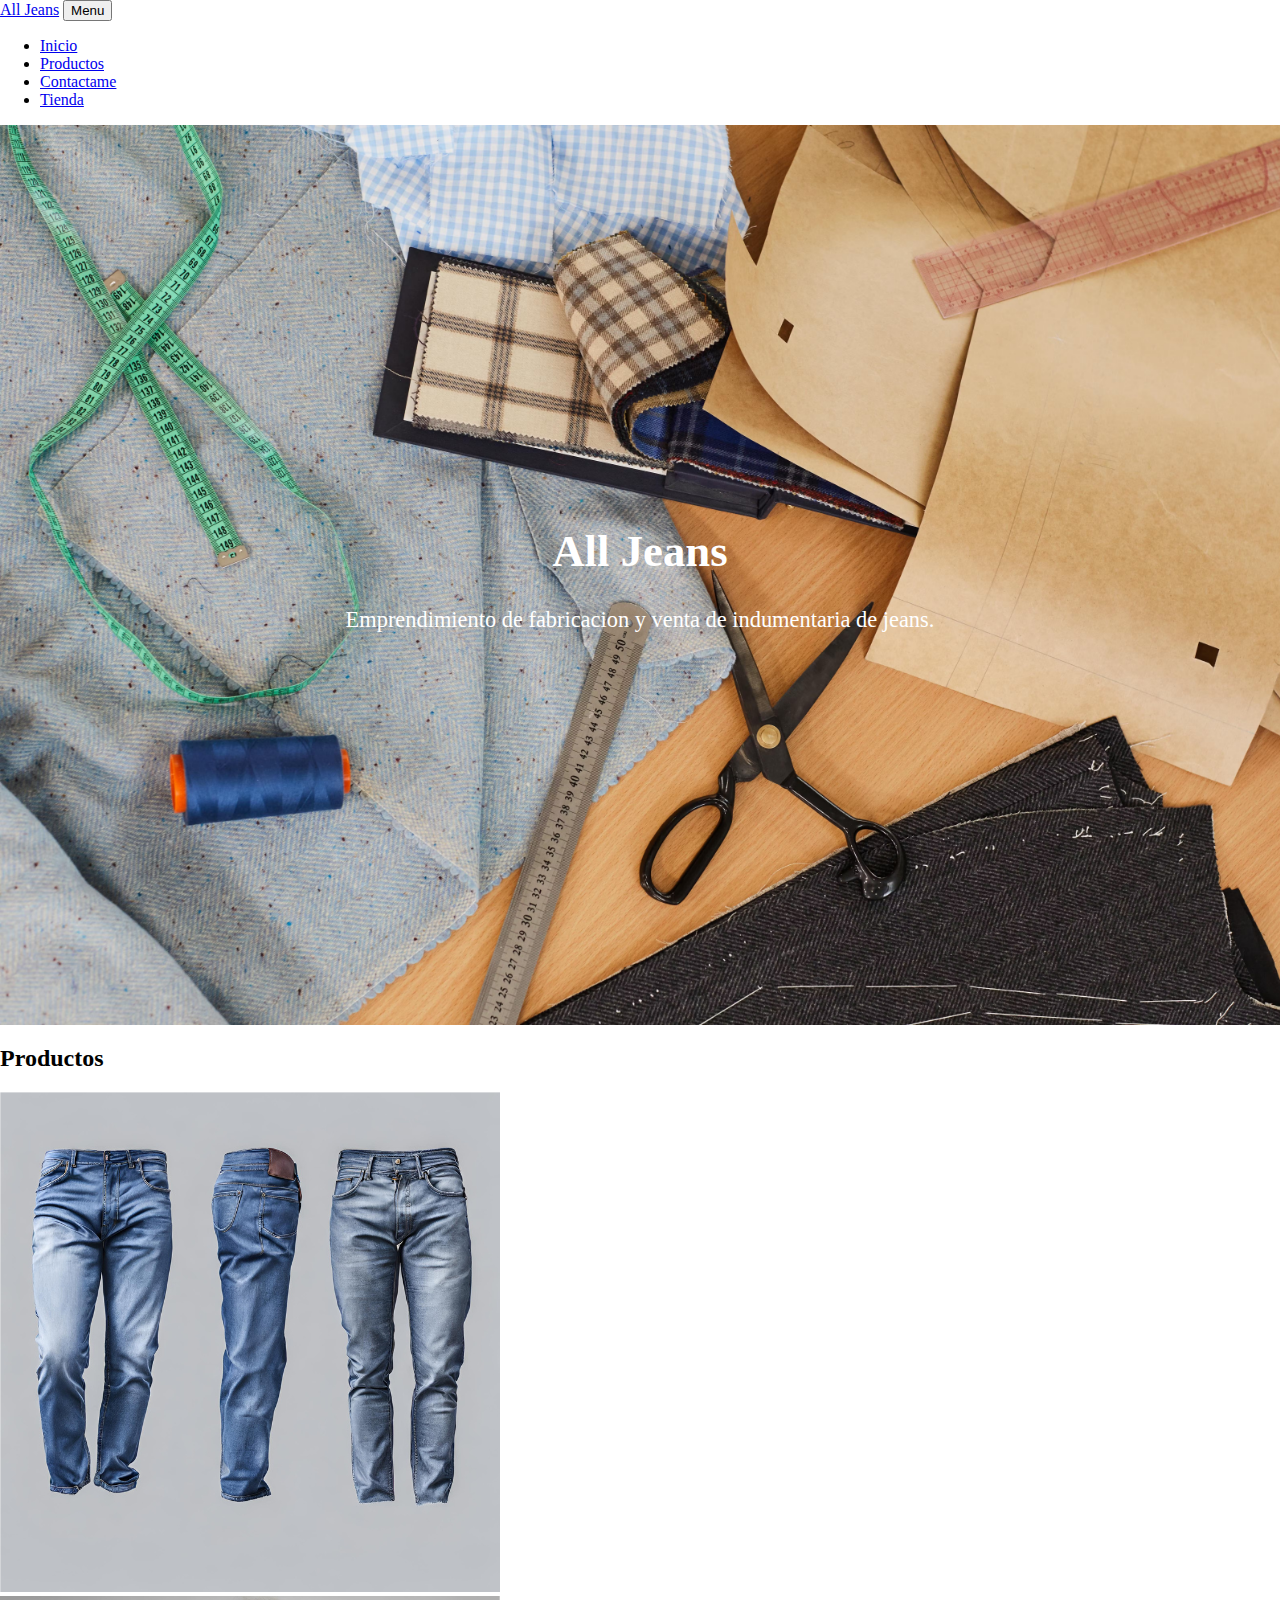
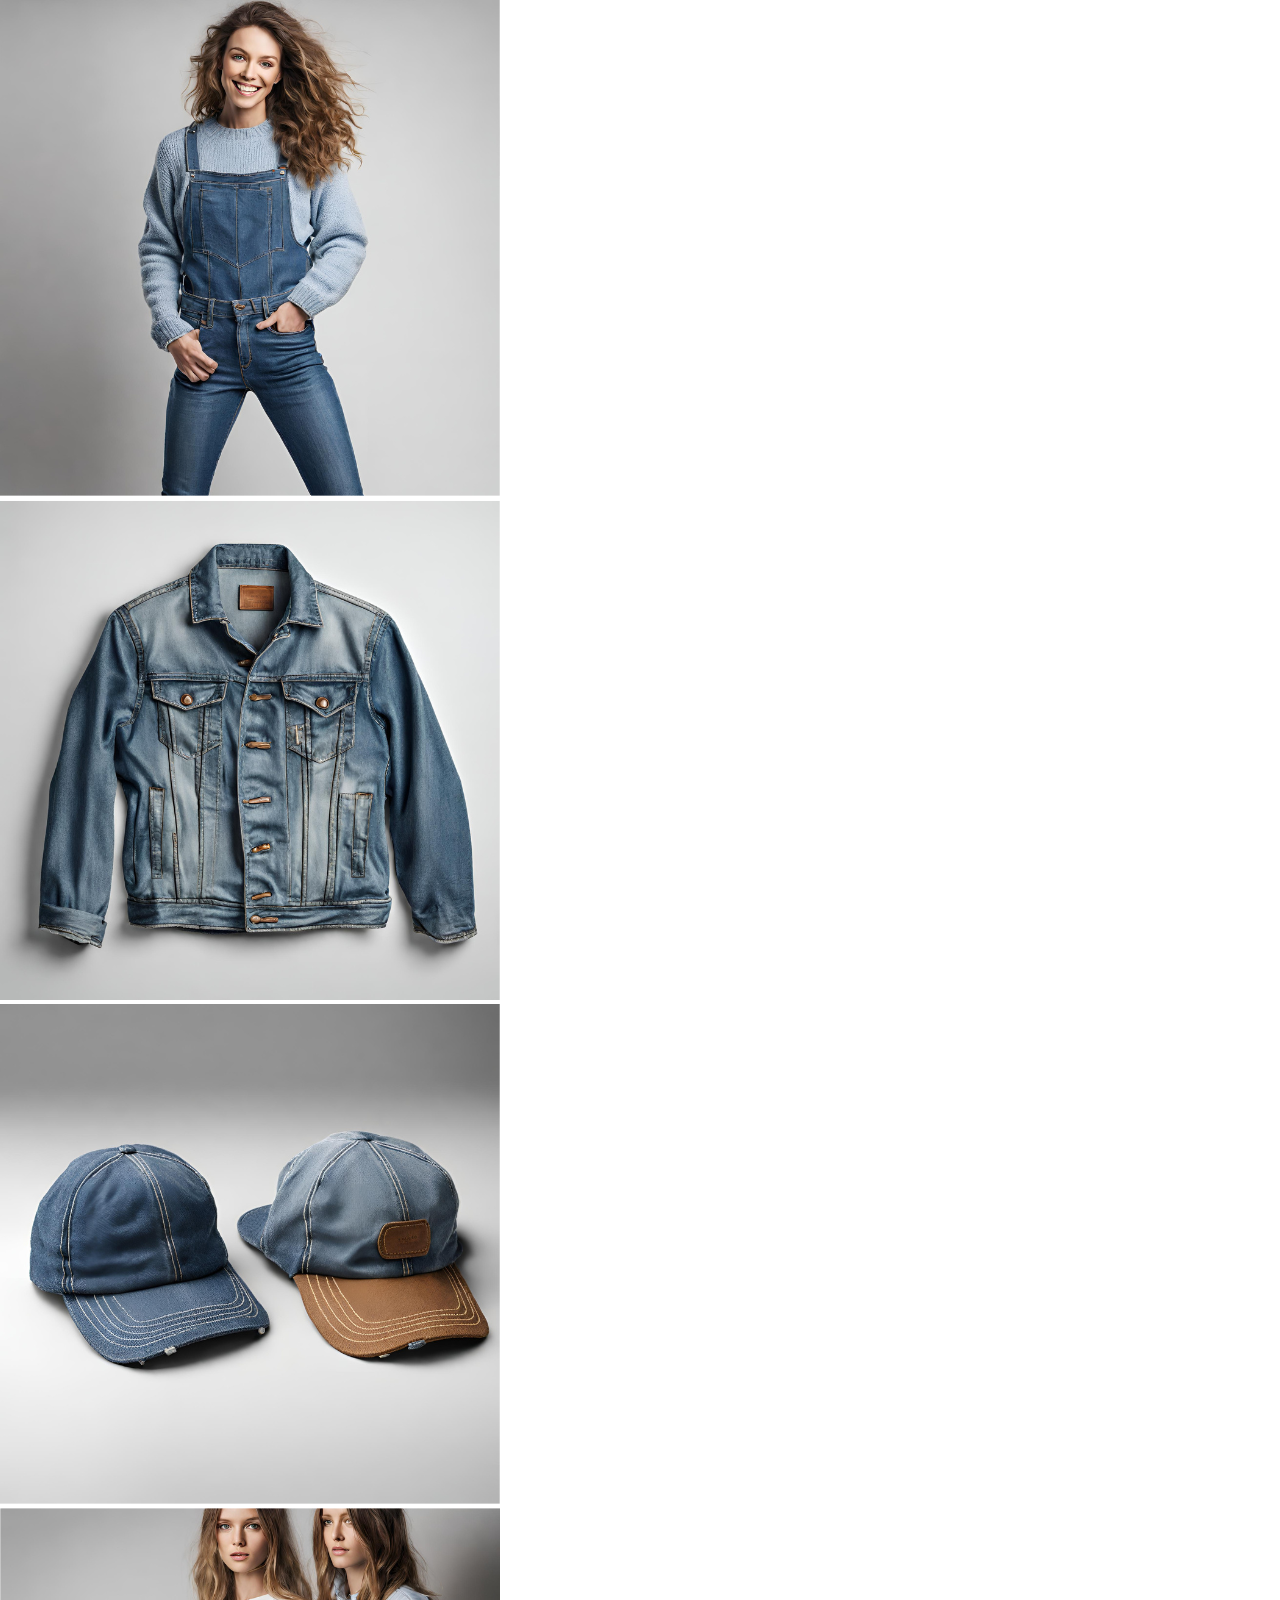
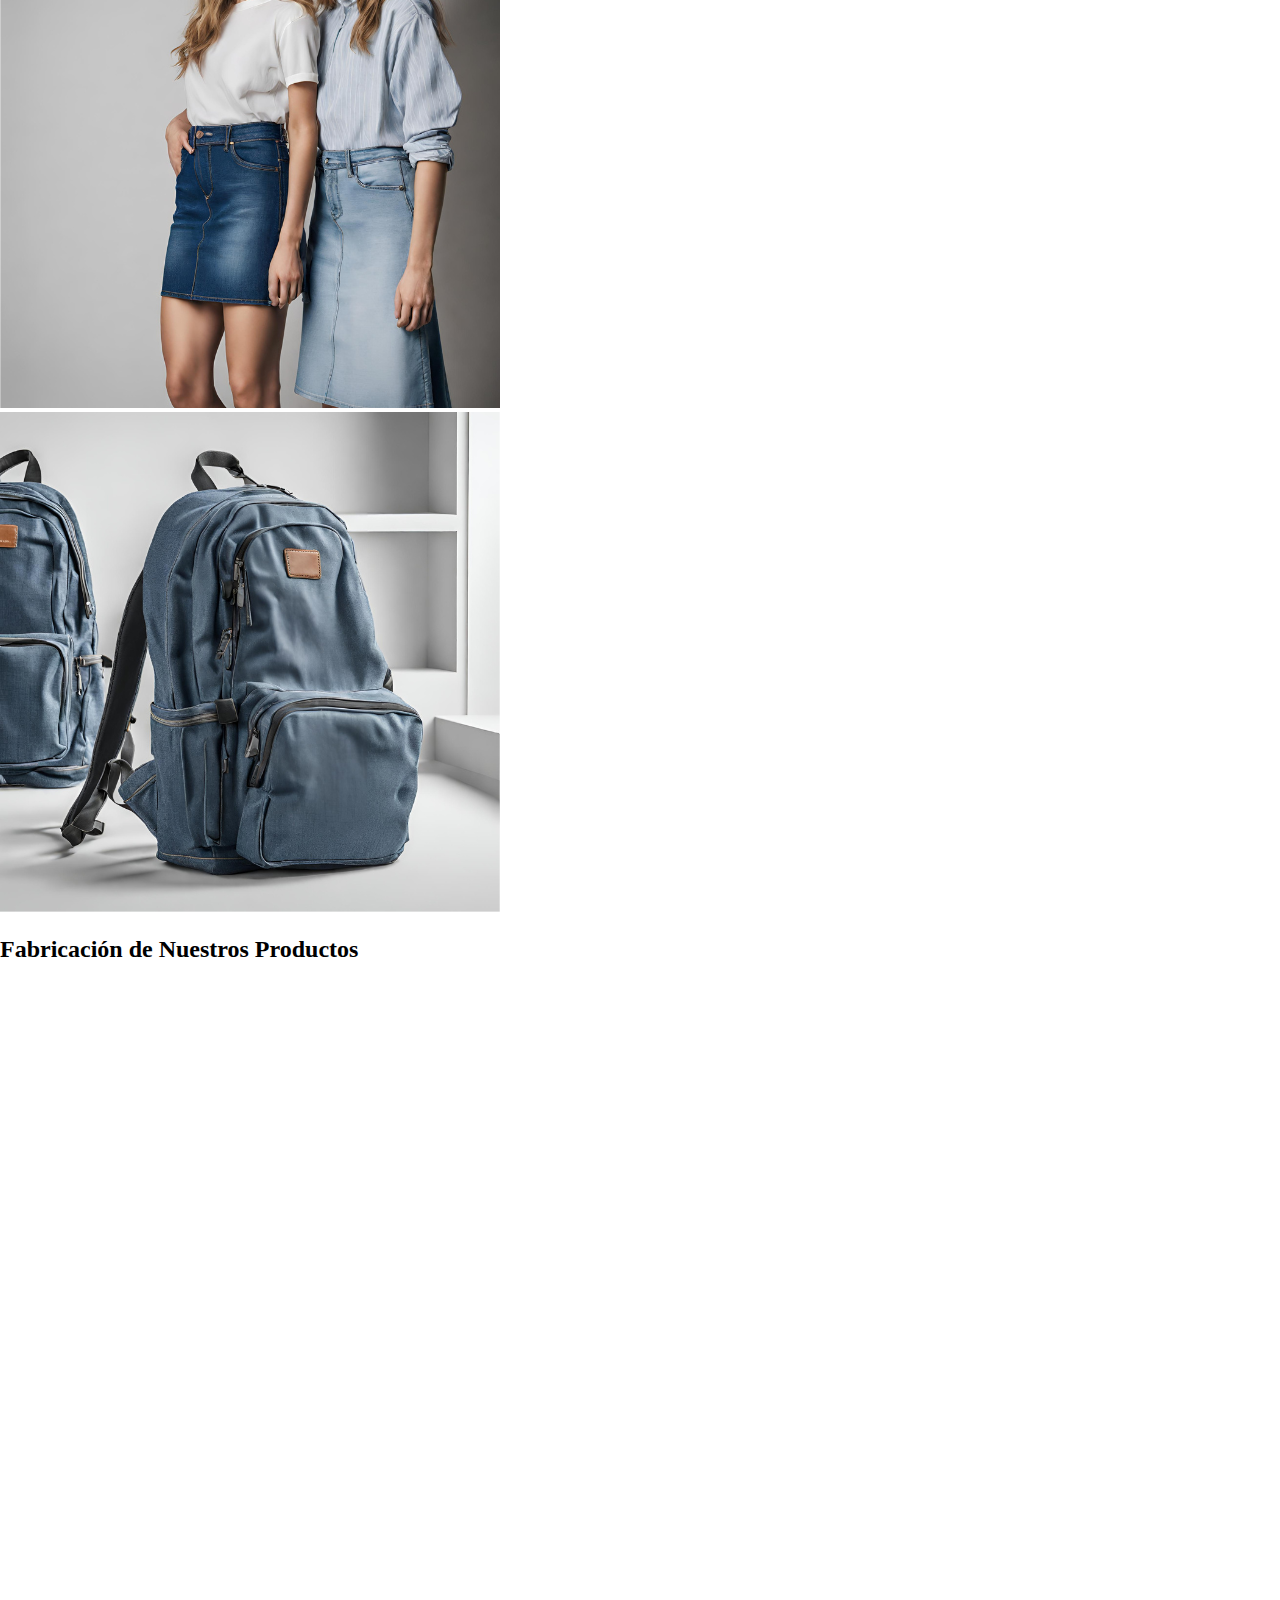
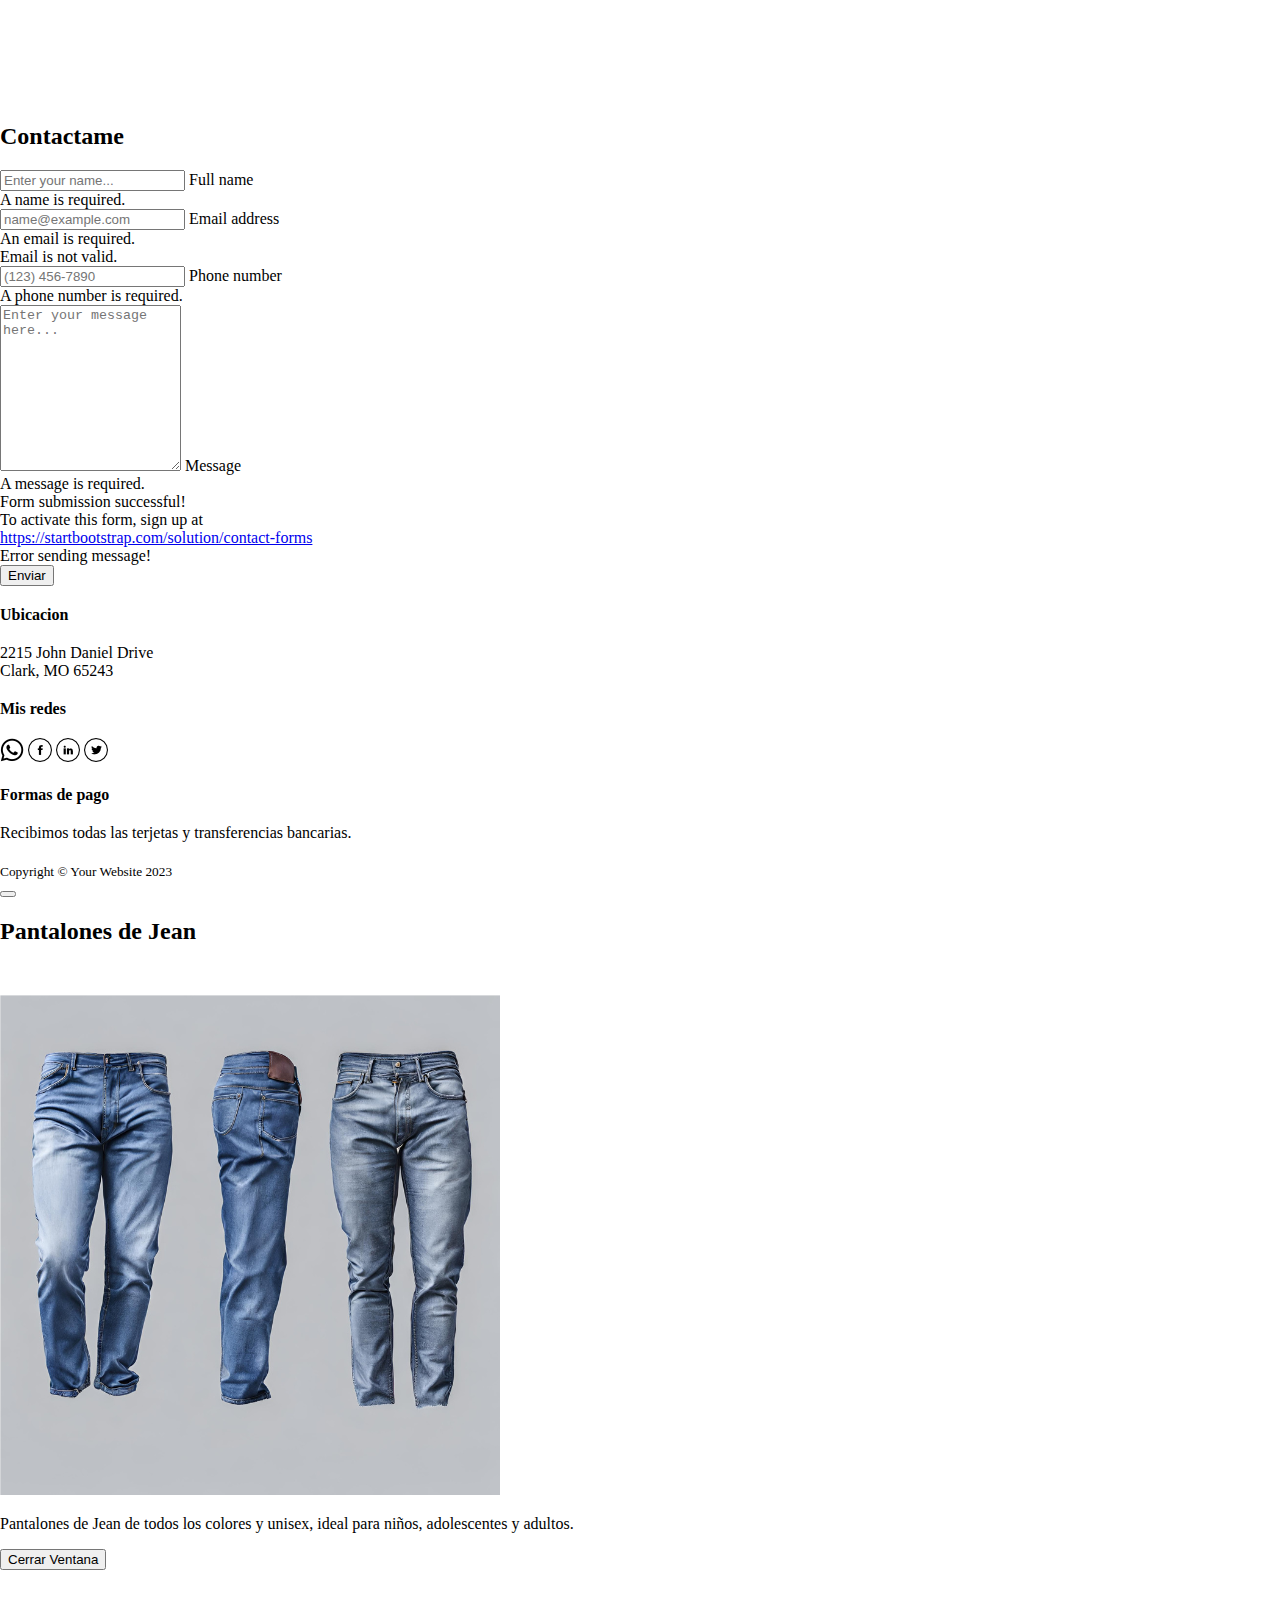
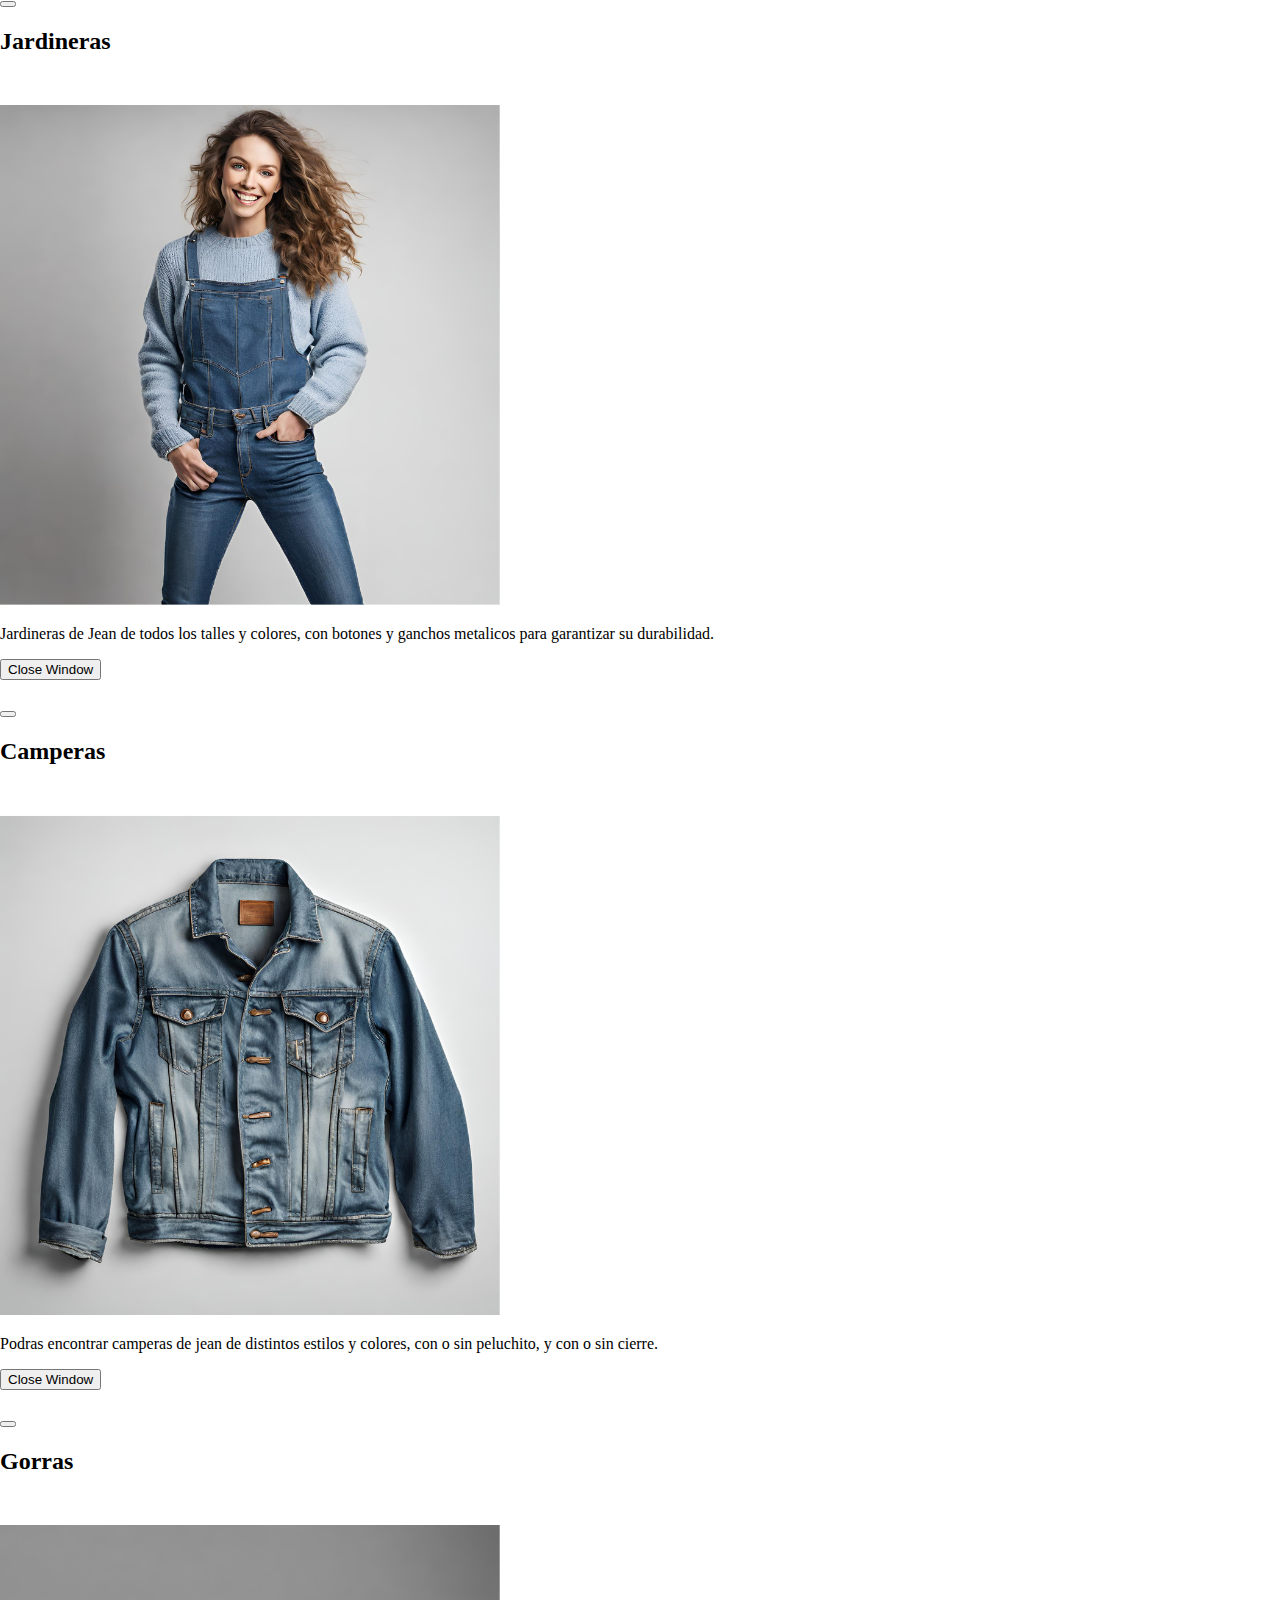
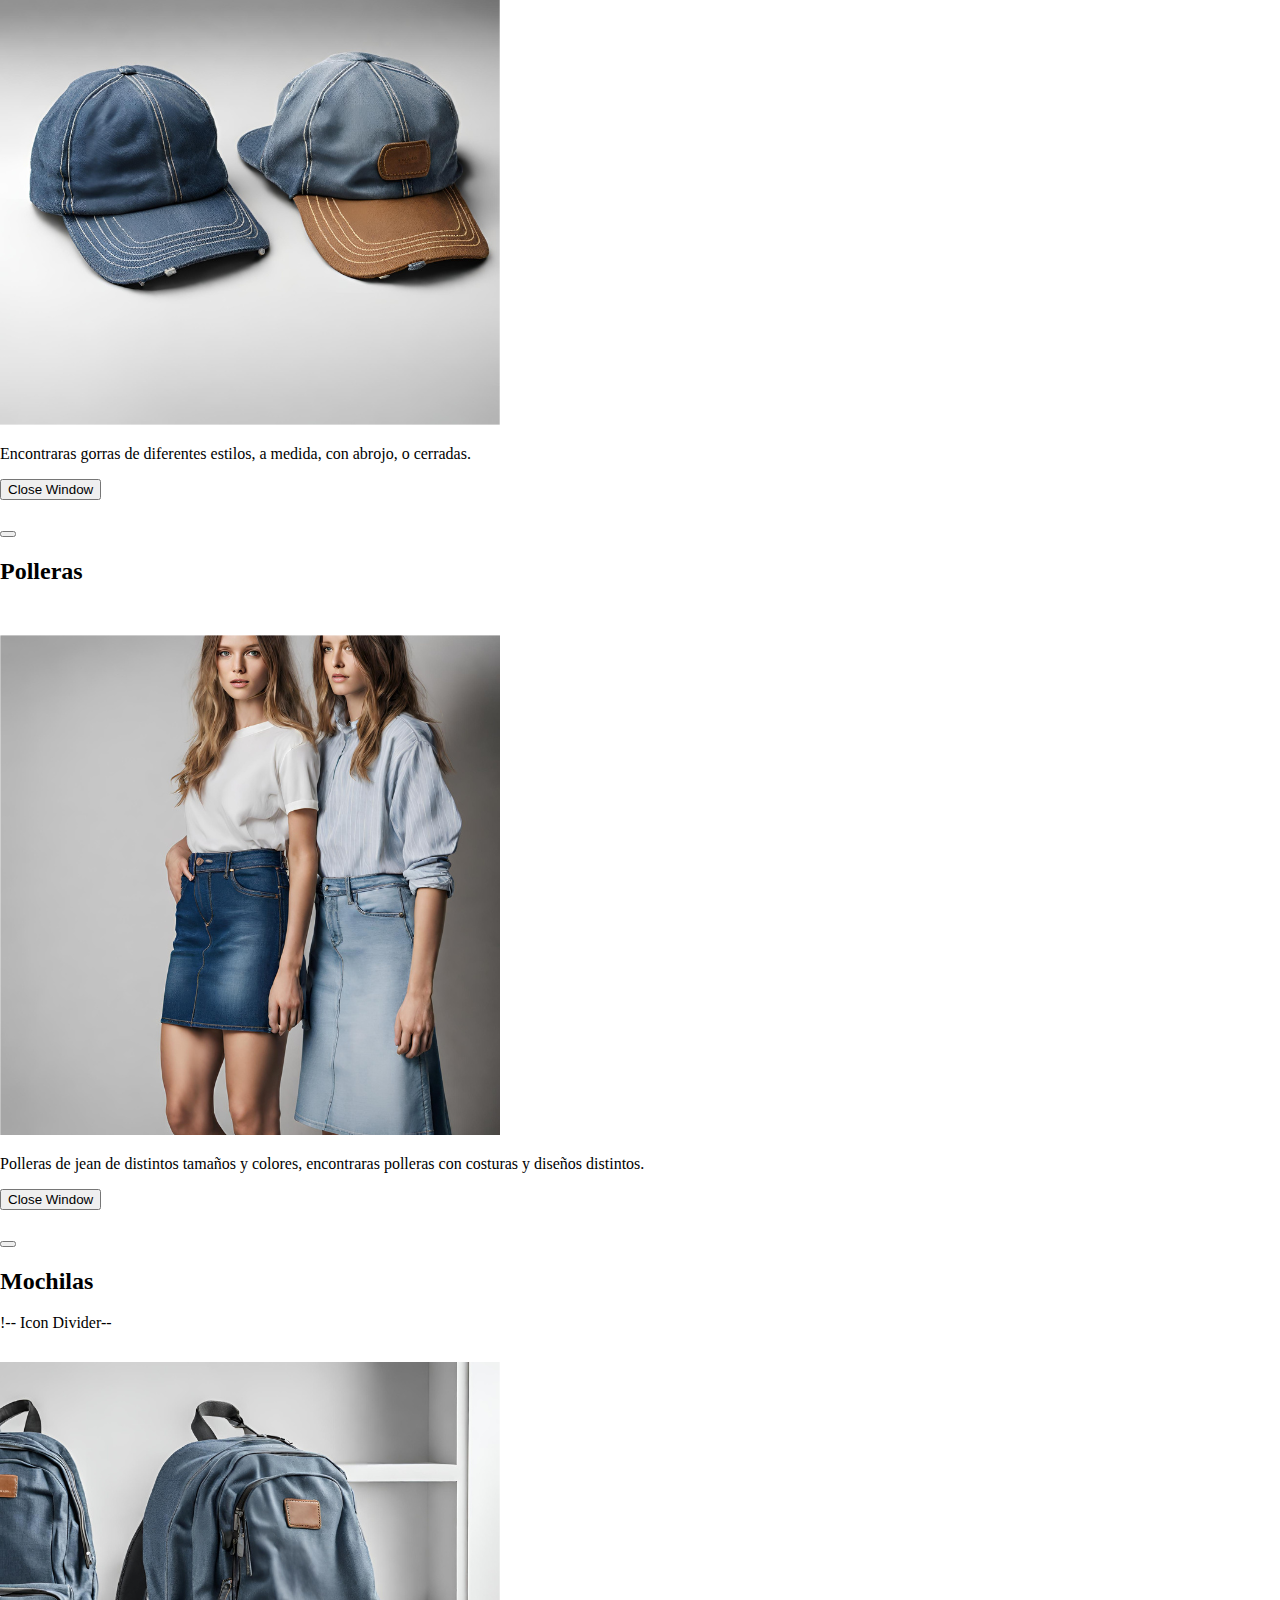
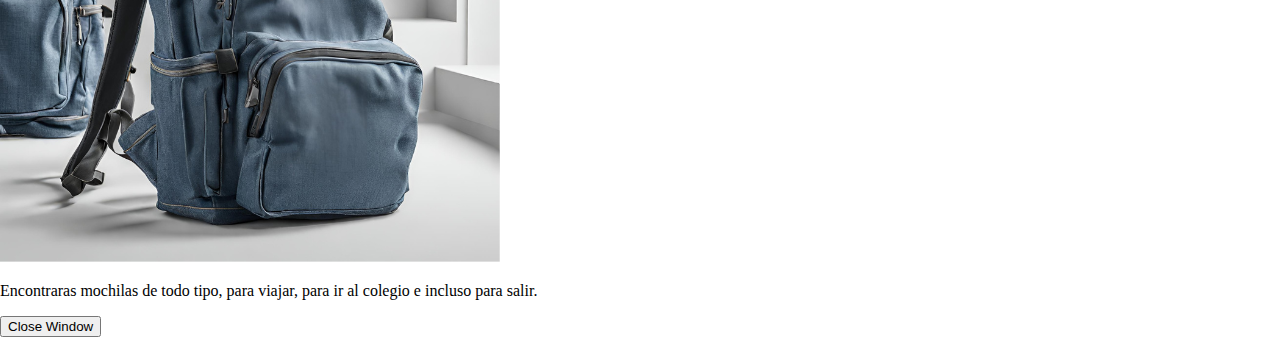
==== index.html @ f4239254 "first commit" ====
<!DOCTYPE html>
<html lang="en">
<head>
    <meta charset="UTF-8">
    <meta name="viewport" content="width=device-width, initial-scale=1.0">
    <title>All Jeans</title>
     <!-- Favicon-->
     <link rel="icon" type="image/x-icon" href="assets/favicon.ico" />
    <link href="https://cdn.jsdelivr.net/npm/bootstrap@5.3.2/dist/css/bootstrap.min.css" rel="stylesheet" integrity="sha384-T3c6CoIi6uLrA9TneNEoa7RxnatzjcDSCmG1MXxSR1GAsXEV/Dwwykc2MPK8M2HN" crossorigin="anonymous">
    <link rel="stylesheet" href="style.css" type="text/css">
</head>
<body>
    <!-- Navigation-->
    <nav class="navbar navbar-expand-lg bg-light text-uppercase fixed-top" id="mainNav">
      <div class="container">
          <a class="navbar-brand" href="#page-top">All Jeans</a>
          <!-- bg- secondary bg-primary son los colores -->
          <button class="navbar-toggler text-uppercase font-weight-bold bg-black  text-white rounded" type="button" data-bs-toggle="collapse" data-bs-target="#navbarResponsive" aria-controls="navbarResponsive" aria-expanded="false" aria-label="Toggle navigation">
              Menu
              <i class="fas fa-bars"></i>
          </button>
          <div class="collapse navbar-collapse" id="navbarResponsive">
              <ul class="navbar-nav ms-auto">
                  <li class="nav-item mx-0 mx-lg-1"><a class="nav-link py-3 px-0 px-lg-3 rounded" href="#inicio">Inicio</a></li>
                  <li class="nav-item mx-0 mx-lg-1"><a class="nav-link py-3 px-0 px-lg-3 rounded" href="#productos">Productos</a></li>
                  <li class="nav-item mx-0 mx-lg-1"><a class="nav-link py-3 px-0 px-lg-3 rounded" href="#contact">Contactame</a></li>
                  <li class="nav-item mx-0 mx-lg-1"><a class="nav-link py-3 px-0 px-lg-3 rounded" href="tienda/tienda.html">Tienda</a></li>

              </ul>
          </div>
      </div>
  </nav>
      <!-- hero -->
      <section id="inicio">
        <div class="hero">
            <div class="text">
             <h1> All Jeans</h1>
             <p>Emprendimiento de fabricacion y venta de indumentaria de jeans.</p>
         </div>
         </div>
      </section>
      <!-- Productos -->
      <section class="page-section producto" id="productos">
        <div class="container">
            <!-- Portfolio Section Heading-->
            <h2 class="page-section-heading text-center text-uppercase text-black mb-0">Productos</h2>
            <!-- Producto Grid Items-->
            <div class="row justify-content-center">
                <!-- Producto Item 1-->
                <div class="col-md-6 col-lg-4 mb-5">
                    <div class="portfolio-item mx-auto" data-bs-toggle="modal" data-bs-target="#portfolioModal1">
                        <div class="portfolio-item-caption d-flex align-items-center justify-content-center h-100 w-100">
                            <div class="portfolio-item-caption-content text-center text-white"><i class="fas fa-plus fa-3x"></i><p class="hover-text">Pantalones</p></div>
                        </div>
                        <img class="img-fluid" src="imagenes/pantalon de jean con fondo blanco y sin persona.png" alt="Imagen de unos pantalones de Jean de color azul" />
                    </div>
                </div>
                <!-- Producto Item 2-->
                <div class="col-md-6 col-lg-4 mb-5">
                    <div class="portfolio-item mx-auto" data-bs-toggle="modal" data-bs-target="#portfolioModal2">
                        <div class="portfolio-item-caption d-flex align-items-center justify-content-center h-100 w-100">
                            <div class="portfolio-item-caption-content text-center text-white"><i class="fas fa-plus fa-3x"></i><p class="hover-text">Jardineras</p></div>
                        </div>
                        <img class="img-fluid" src="imagenes/jardineras.png" alt="Imagen de una Modelo usando una jardinera de jean de color azul" />
                    </div>
                </div>
                <!-- Producto Item 3-->
                <div class="col-md-6 col-lg-4 mb-5">
                    <div class="portfolio-item mx-auto" data-bs-toggle="modal" data-bs-target="#portfolioModal3">
                        <div class="portfolio-item-caption d-flex align-items-center justify-content-center h-100 w-100">
                            <div class="portfolio-item-caption-content text-center text-white"><i class="fas fa-plus fa-3x"></i><p class="hover-text">Camperas</p></div>
                        </div>
                        <img class="img-fluid" src="imagenes/campera.png" alt="Imagen de una campera de jean de color azul" />
                    </div>
                </div>
                  
                <!-- Producto Item 4-->
                <div class="col-md-6 col-lg-4 mb-5 mb-lg-0">
                    <div class="portfolio-item mx-auto" data-bs-toggle="modal" data-bs-target="#portfolioModal4">
                        <div class="portfolio-item-caption d-flex align-items-center justify-content-center h-100 w-100">
                            <div class="portfolio-item-caption-content text-center text-white"><i class="fas fa-plus fa-3x"></i><p class="hover-text">Gorras</p></div>
                        </div>
                        <img class="img-fluid" src="imagenes/gorras.png" alt="Imagen de unas gorras de jean de color azul" />
                    </div>
                </div>
                 <!-- Producto Item 5 -->
                <div class="col-md-6 col-lg-4 mb-5 mb-md-0">
                    <div class="portfolio-item mx-auto" data-bs-toggle="modal" data-bs-target="#portfolioModal5">
                        <div class="portfolio-item-caption d-flex align-items-center justify-content-center h-100 w-100">
                            <div class="portfolio-item-caption-content text-center text-white"><i class="fas fa-plus fa-3x"></i><p class="hover-text">Polleras</p></div>
                        </div>
                        <img class="img-fluid" src="imagenes/polleras.png" alt="Imagen de unas modelos usando polleras de jean de coor azul" />
                    </div>
                </div>
                 <!-- Producto Item 6 -->
                <div class="col-md-6 col-lg-4">
                    <div class="portfolio-item mx-auto" data-bs-toggle="modal" data-bs-target="#portfolioModal6">
                        <div class="portfolio-item-caption d-flex align-items-center justify-content-center h-100 w-100">
                            <div class="portfolio-item-caption-content text-center text-white"><i class="fas fa-plus fa-3x"></i><p class="hover-text">Mochilas</p></div>
                        </div>
                        <img class="img-fluid" src="imagenes/mochilas.png" alt="Imagen de una mochila de jean de color azul" />
                    </div>
                </div>
                  
            </div>
        </div>
    </section>
        <!-- video fabricacion producto -->
    <section class="">
        <h2 class="page-section-heading text-center text-uppercase text-black mb-0">Fabricación de Nuestros Productos</h2>
        <div class="video-container">
            <iframe class="video" src="https://www.youtube.com/embed/4CEJcO_pnZs" title="Confección Jean" frameborder="0" allow="accelerometer; autoplay; clipboard-write; encrypted-media; gyroscope; picture-in-picture; web-share" allowfullscreen></iframe>
        </div>
        
    </section>
<!-- Contact Section-->
<section class="page-section" id="contact">
    <div class="container">
        <!-- Contact Section Heading-->
        <h2 class="page-section-heading text-center text-uppercase text-black mb-0">Contactame</h2>
        <!-- Icon Divider-->
        <div class="divider-custom">
            <div class="divider-custom-line"></div>
            <div class="divider-custom-icon"><i class="fas fa-star"></i></div>
            <div class="divider-custom-line"></div>
        </div>
        <!-- Contact Section Form-->
        <div class="row justify-content-center">
            <div class="col-lg-8 col-xl-7">
    
                <form id="contactForm" data-sb-form-api-token="API_TOKEN">
                    <!-- Name input-->
                    <div class="form-floating mb-3">
                        <input class="form-control" id="name" type="text" placeholder="Enter your name..." data-sb-validations="required" />
                        <label for="name">Full name</label>
                        <div class="invalid-feedback" data-sb-feedback="name:required">A name is required.</div>
                    </div>
                    <!-- Email address input-->
                    <div class="form-floating mb-3">
                        <input class="form-control" id="email" type="email" placeholder="name@example.com" data-sb-validations="required,email" />
                        <label for="email">Email address</label>
                        <div class="invalid-feedback" data-sb-feedback="email:required">An email is required.</div>
                        <div class="invalid-feedback" data-sb-feedback="email:email">Email is not valid.</div>
                    </div>
                    <!-- Phone number input-->
                    <div class="form-floating mb-3">
                        <input class="form-control" id="phone" type="tel" placeholder="(123) 456-7890" data-sb-validations="required" />
                        <label for="phone">Phone number</label>
                        <div class="invalid-feedback" data-sb-feedback="phone:required">A phone number is required.</div>
                    </div>
                    <!-- Message input-->
                    <div class="form-floating mb-3">
                        <textarea class="form-control" id="message" type="text" placeholder="Enter your message here..." style="height: 10rem" data-sb-validations="required"></textarea>
                        <label for="message">Message</label>
                        <div class="invalid-feedback" data-sb-feedback="message:required">A message is required.</div>
                    </div>
            
                    <div class="d-none" id="submitSuccessMessage">
                        <div class="text-center mb-3">
                            <div class="fw-bolder">Form submission successful!</div>
                            To activate this form, sign up at
                            <br />
                            <a href="https://startbootstrap.com/solution/contact-forms">https://startbootstrap.com/solution/contact-forms</a>
                        </div>
                    </div>
 
                    <div class="d-none" id="submitErrorMessage"><div class="text-center text-danger mb-3">Error sending message!</div></div>
                    <!-- Submit Button-->
                    <button class="btn btn-primary btn-xl disabled" id="submitButton" type="submit">Enviar</button>
                </form>
            </div>
        </div>
    </div>
</section>
        <!-- Footer-->
        <footer class="footer text-center">
            <div class="container">
                <div class="row">
                    <!-- Footer Location-->
                    <div class="col-lg-4 mb-5 mb-lg-0">
                        <h4 class="text-uppercase mb-4">Ubicacion</h4>
                        <p class="lead mb-0">
                            2215 John Daniel Drive
                            <br />
                            Clark, MO 65243
                        </p>
                    </div>
                    <!-- Footer Social Icons-->
                    <div class="col-lg-4 mb-5 mb-lg-0">
                        <h4 class="text-uppercase mb-4">Mis redes</h4>
                        <a class="btn btn-outline-light btn-social mx-1" href="#!"><img src="iconos/whatsapp (1).png" alt=""></a>
                        <a class="btn btn-outline-light btn-social mx-1" href="#!"><img src="iconos/facebook (2).png" alt=""></a>
                        <a class="btn btn-outline-light btn-social mx-1" href="#!"><img src="iconos/linkedin (1).png" alt=""></a>
                        <a class="btn btn-outline-light btn-social mx-1" href="#!"><img src="iconos/gorjeo.png" alt=""></a>
                    </div>
                    <!-- Footer About Text-->
                    <div class="col-lg-4">
                        <h4 class="text-uppercase mb-4">Formas de pago</h4>
                        <p class="lead mb-0">
                            Recibimos todas las terjetas y transferencias bancarias. 
                        </p>
                    </div>
                </div>
            </div>
            <div class="copyright py-4 text-center text-white">
                <div class="container"><small>Copyright &copy; Your Website 2023</small></div>
            </div>
        </footer>        
        <!-- Portfolio Modals-->
        <!-- Portfolio Modal 1-->
        <div class="portfolio-modal modal fade" id="portfolioModal1" tabindex="-1" aria-labelledby="portfolioModal1" aria-hidden="true">
            <div class="modal-dialog modal-xl">
                <div class="modal-content">
                    <div class="modal-header border-0"><button class="btn-close" type="button" data-bs-dismiss="modal" aria-label="Close"></button></div>
                    <div class="modal-body text-center pb-5">
                        <div class="container">
                            <div class="row justify-content-center">
                                <div class="col-lg-8">
                                    <!-- Portfolio Modal - Title-->
                                    <h2 class="portfolio-modal-title text-black text-uppercase mb-0">Pantalones de Jean</h2>
                                    <!-- Icon Divider-->
                                   
                                    <!-- Portfolio Modal - Image-->
                                    <img class="img-fluid rounded mb-5" src="imagenes/pantalon de jean con fondo blanco y sin persona.png" alt="..." />
                                    <!-- Portfolio Modal - Text-->
                                    <p class="mb-4">Pantalones de Jean de todos los colores y unisex, ideal para niños, adolescentes y adultos.</p>
                                    <button class="btn btn-primary" data-bs-dismiss="modal">
                                        <i class="fas fa-xmark fa-fw"></i>
                                        Cerrar Ventana
                                    </button>
                                </div>
                            </div>
                        </div>
                    </div>
                </div>
            </div>
        </div>
        <!-- Portfolio Modal 2-->
        <div class="portfolio-modal modal fade" id="portfolioModal2" tabindex="-1" aria-labelledby="portfolioModal2" aria-hidden="true">
            <div class="modal-dialog modal-xl">
                <div class="modal-content">
                    <div class="modal-header border-0"><button class="btn-close" type="button" data-bs-dismiss="modal" aria-label="Close"></button></div>
                    <div class="modal-body text-center pb-5">
                        <div class="container">
                            <div class="row justify-content-center">
                                <div class="col-lg-8">
                                    <!-- Portfolio Modal - Title-->
                                    <h2 class="portfolio-modal-title text-black text-uppercase mb-0">Jardineras</h2>
                                    <!-- Icon Divider-->
                                    <div class="divider-custom">
                                        <div class="divider-custom-line"></div>
                                        <div class="divider-custom-icon"><i class="fas fa-star"></i></div>
                                        <div class="divider-custom-line"></div>
                                    </div>
                                    <!-- Portfolio Modal - Image-->
                                    <img class="img-fluid rounded mb-5" src="imagenes/jardineras.png" alt="..." />
                                    <!-- Portfolio Modal - Text-->
                                    <p class="mb-4">Jardineras de Jean de todos los talles y colores, con botones y ganchos metalicos para garantizar su durabilidad.</p>
                                    <button class="btn btn-primary" data-bs-dismiss="modal">
                                        <i class="fas fa-xmark fa-fw"></i>
                                        Close Window
                                    </button>
                                </div>
                            </div>
                        </div>
                    </div>
                </div>
            </div>
        </div>
        <!-- Portfolio Modal 3-->
        <div class="portfolio-modal modal fade" id="portfolioModal3" tabindex="-1" aria-labelledby="portfolioModal3" aria-hidden="true">
            <div class="modal-dialog modal-xl">
                <div class="modal-content">
                    <div class="modal-header border-0"><button class="btn-close" type="button" data-bs-dismiss="modal" aria-label="Close"></button></div>
                    <div class="modal-body text-center pb-5">
                        <div class="container">
                            <div class="row justify-content-center">
                                <div class="col-lg-8">
                                    <!-- Portfolio Modal - Title-->
                                    <h2 class="portfolio-modal-title text-secondary text-uppercase mb-0">Camperas</h2>
                                    <!-- Icon Divider-->
                                    <div class="divider-custom">
                                        <div class="divider-custom-line"></div>
                                        <div class="divider-custom-icon"><i class="fas fa-star"></i></div>
                                        <div class="divider-custom-line"></div>
                                    </div>
                                    <!-- Portfolio Modal - Image-->
                                    <img class="img-fluid rounded mb-5" src="imagenes/campera.png" alt="..." />
                                    <!-- Portfolio Modal - Text-->
                                    <p class="mb-4">Podras encontrar camperas de jean de distintos estilos y colores, con o sin peluchito, y con o sin cierre. </p>
                                    <button class="btn btn-primary" data-bs-dismiss="modal">
                                        <i class="fas fa-xmark fa-fw"></i>
                                        Close Window
                                    </button>
                                </div>
                            </div>
                        </div>
                    </div>
                </div>
            </div>
        </div>
        <!-- Portfolio Modal 4-->
        <div class="portfolio-modal modal fade" id="portfolioModal4" tabindex="-1" aria-labelledby="portfolioModal4" aria-hidden="true">
            <div class="modal-dialog modal-xl">
                <div class="modal-content">
                    <div class="modal-header border-0"><button class="btn-close" type="button" data-bs-dismiss="modal" aria-label="Close"></button></div>
                    <div class="modal-body text-center pb-5">
                        <div class="container">
                            <div class="row justify-content-center">
                                <div class="col-lg-8">
                                     <!-- Portfolio Modal - Title -->
                                    <h2 class="portfolio-modal-title text-secondary text-uppercase mb-0">Gorras</h2>
                                     <!-- Icon Divider -->
                                    <div class="divider-custom">
                                        <div class="divider-custom-line"></div>
                                        <div class="divider-custom-icon"><i class="fas fa-star"></i></div>
                                        <div class="divider-custom-line"></div>
                                    </div>
                                    <!-- Portfolio Modal - Image -->
                                    <img class="img-fluid rounded mb-5" src="imagenes/gorras.png" alt="..." />
                                    <!-- Portfolio Modal - Text -->
                                    <p class="mb-4">Encontraras gorras de diferentes estilos, a medida, con abrojo, o cerradas.</p>
                                    <button class="btn btn-primary" data-bs-dismiss="modal">
                                        <i class="fas fa-xmark fa-fw"></i>
                                        Close Window
                                    </button>
                                </div>
                            </div>
                        </div>
                    </div>
                </div>
            </div>
        </div>
        <!-- Portfolio Modal 5 -->
        <div class="portfolio-modal modal fade" id="portfolioModal5" tabindex="-1" aria-labelledby="portfolioModal5" aria-hidden="true">
            <div class="modal-dialog modal-xl">
                <div class="modal-content">
                    <div class="modal-header border-0"><button class="btn-close" type="button" data-bs-dismiss="modal" aria-label="Close"></button></div>
                    <div class="modal-body text-center pb-5">
                        <div class="container">
                            <div class="row justify-content-center">
                                <div class="col-lg-8">
                                    <!-- !-- Portfolio Modal - Title -->
                                    <h2 class="portfolio-modal-title text-secondary text-uppercase mb-0">Polleras</h2>
                                    <!-- !-- Icon Divider-- -->
                                    <div class="divider-custom">
                                        <div class="divider-custom-line"></div>
                                        <div class="divider-custom-icon"><i class="fas fa-star"></i></div>
                                        <div class="divider-custom-line"></div>
                                    </div>
                                    <!-- !-- Portfolio Modal - Image-- -->
                                    <img class="img-fluid rounded mb-5" src="imagenes/polleras.png" alt="..." />
                                    <!-- !-- Portfolio Modal - Text-- -->
                                    <p class="mb-4">Polleras de jean de distintos tamaños y colores, encontraras polleras con costuras y diseños distintos.</p>
                                    <button class="btn btn-primary" data-bs-dismiss="modal">
                                        <i class="fas fa-xmark fa-fw"></i>
                                        Close Window
                                    </button>
                                </div>
                            </div>
                        </div>
                    </div>
                </div>
            </div>
        </div>
        <!-- !-- Portfolio Modal 6-- -->
        <div class="portfolio-modal modal fade" id="portfolioModal6" tabindex="-1" aria-labelledby="portfolioModal6" aria-hidden="true">
            <div class="modal-dialog modal-xl">
                <div class="modal-content">
                    <div class="modal-header border-0"><button class="btn-close" type="button" data-bs-dismiss="modal" aria-label="Close"></button></div>
                    <div class="modal-body text-center pb-5">
                        <div class="container">
                            <div class="row justify-content-center">
                                <div class="col-lg-8">
                                    <!-- !-- Portfolio Modal - Title-- -->
                                    <h2 class="portfolio-modal-title text-secondary text-uppercase mb-0">Mochilas</h2>
                                    !-- Icon Divider--
                                    <div class="divider-custom">
                                        <div class="divider-custom-line"></div>
                                        <div class="divider-custom-icon"><i class="fas fa-star"></i></div>
                                        <div class="divider-custom-line"></div>
                                    </div>
                                    <!-- !-- Portfolio Modal - Image-- -->
                                    <img class="img-fluid rounded mb-5" src="imagenes/mochilas.png" alt="..." />
                                    <!-- !-- Portfolio Modal - Text-- -->
                                    <p class="mb-4">Encontraras mochilas de todo tipo, para viajar, para ir al colegio e incluso para salir.</p>
                                    <button class="btn btn-primary" data-bs-dismiss="modal">
                                        <i class="fas fa-xmark fa-fw"></i>
                                        Close Window
                                    </button>
                                </div>
                            </div>
                        </div>
                    </div>
                </div>
            </div>
        </div>
<script src="https://cdn.jsdelivr.net/npm/bootstrap@5.3.2/dist/js/bootstrap.bundle.min.js" integrity="sha384-C6RzsynM9kWDrMNeT87bh95OGNyZPhcTNXj1NW7RuBCsyN/o0jlpcV8Qyq46cDfL" crossorigin="anonymous"></script>
<script src="https://cdn.jsdelivr.net/npm/@popperjs/core@2.11.8/dist/umd/popper.min.js" integrity="sha384-I7E8VVD/ismYTF4hNIPjVp/Zjvgyol6VFvRkX/vR+Vc4jQkC+hVqc2pM8ODewa9r" crossorigin="anonymous"></script>
<script src="https://cdn.jsdelivr.net/npm/bootstrap@5.3.2/dist/js/bootstrap.min.js" integrity="sha384-BBtl+eGJRgqQAUMxJ7pMwbEyER4l1g+O15P+16Ep7Q9Q+zqX6gSbd85u4mG4QzX+" crossorigin="anonymous"></script>
</body>
</html>
---- style.css ----
body {
    margin: 0;
  }     
  .hero {
      display: flex;
      flex-direction: column;
      background-image: url("imagenes/hero2.avif");
      height: 100vh;
      align-self: center;
      background-repeat: no-repeat;
      background-size: cover;
      
      align-items: center;
      justify-content: center;
  }
        
  .text {
      font-size: 1.4rem;
      text-align: center;
      color: rgb(255, 255, 255);
      
  }

.page-section-heading{
    margin: 20px 0px;
}
.row{
    margin: 20px 0px;
}
  .portfolio-item .hover-text {
      display: none; /* Inicialmente, oculta el texto */
  }

  .portfolio-item:hover .hover-text {
      display: block; /* Muestra el texto cuando el mouse está encima */
      font-size: 1rem; /* Puedes ajustar el tamaño del texto en hover */
      color: rgb(0, 0, 0); /* Puedes ajustar el color del texto en hover */
  }

  .portfolio-item:hover {
      /* Estilos para cuando el mouse está encima */
      color: white;
      transform: scale(1.05); /* Puedes ajustar el valor para cambiar el tamaño al hacer hover */
      transition: transform 0.3s ease; /* Efecto de transición suave */
  }

  /* Estilos para el ícono de "fa-plus" en el hover */
  .portfolio-item:hover .portfolio-item-caption-content {
      font-size: 4rem; /* Cambia el tamaño del ícono en hover */
  }
  .video-container {
    margin: 20px 0px;
    position: relative;
    padding-bottom: 56.25%; /* Establece la relación de aspecto 16:9 para el video (480 / 853 * 100%) */
    overflow: hidden;
}

.video {
    position: absolute;
    top: 0;
    left: 0;
    width: 100%;
    height: 100%;
}
.footer{
    background-color: rgb(255, 255, 255);
}
.footer h4{
    margin: 20px 0px;
}
.copyright{
    background-color: rgb(255, 255, 255);    
}
.container small{
    color: black;
}
/* modal */
.portfolio-modal .img-fluid {
    margin-top: 30px; 
}
.modal-content .modal-body{
    padding-top: 0px;
}
.modal-header{
    padding-bottom: 0px;
}
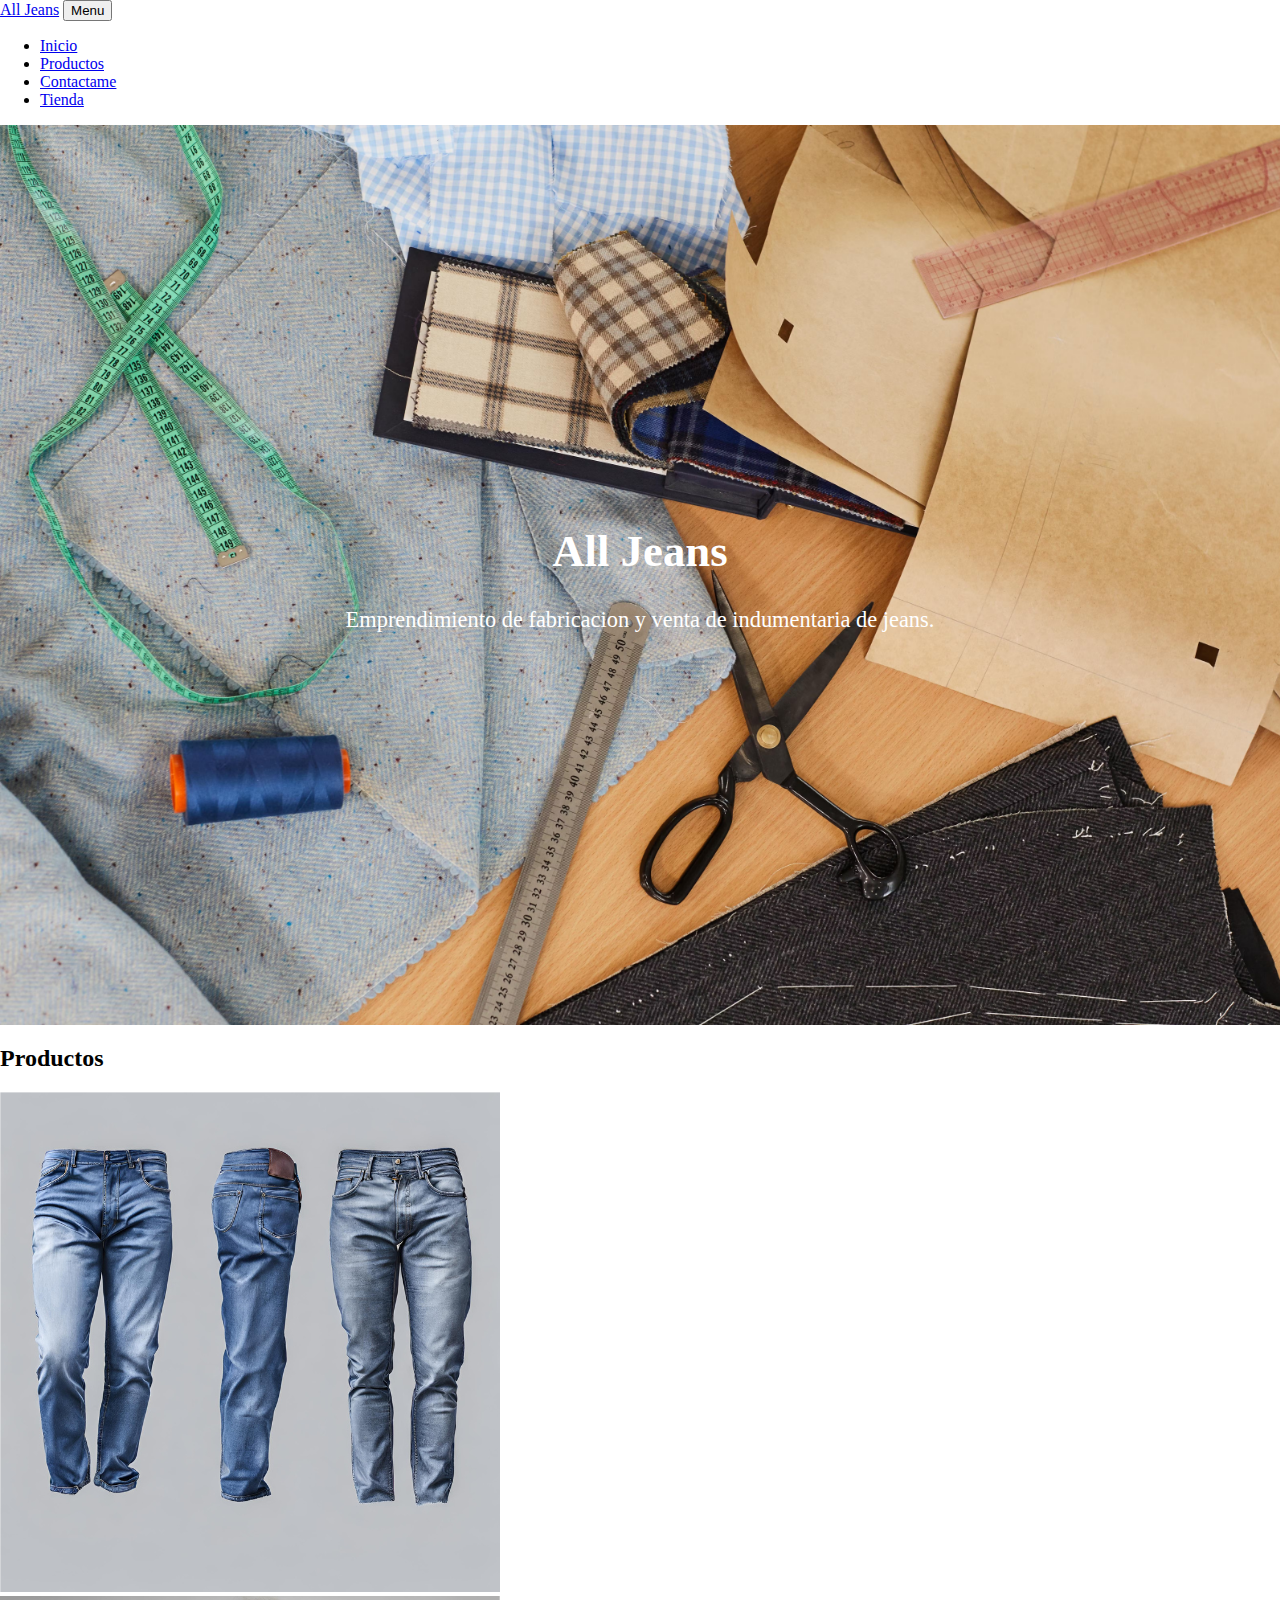
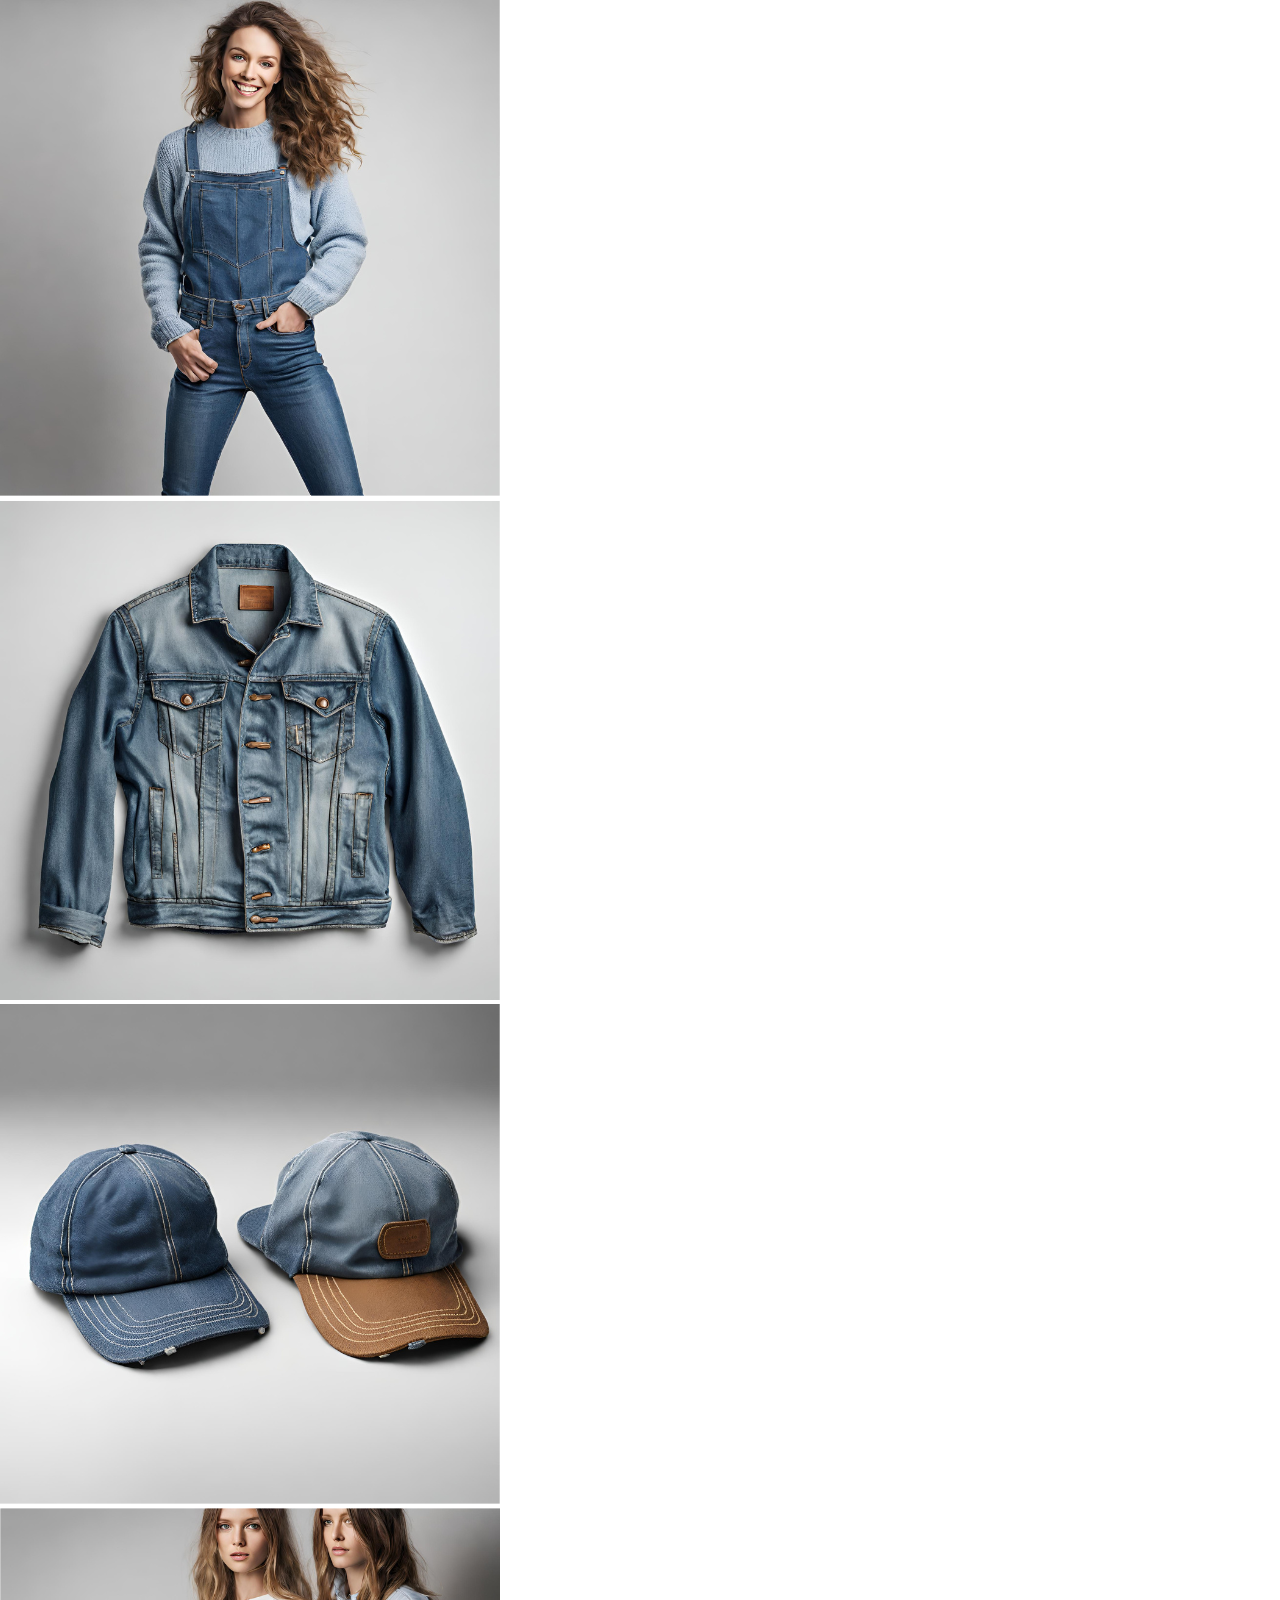
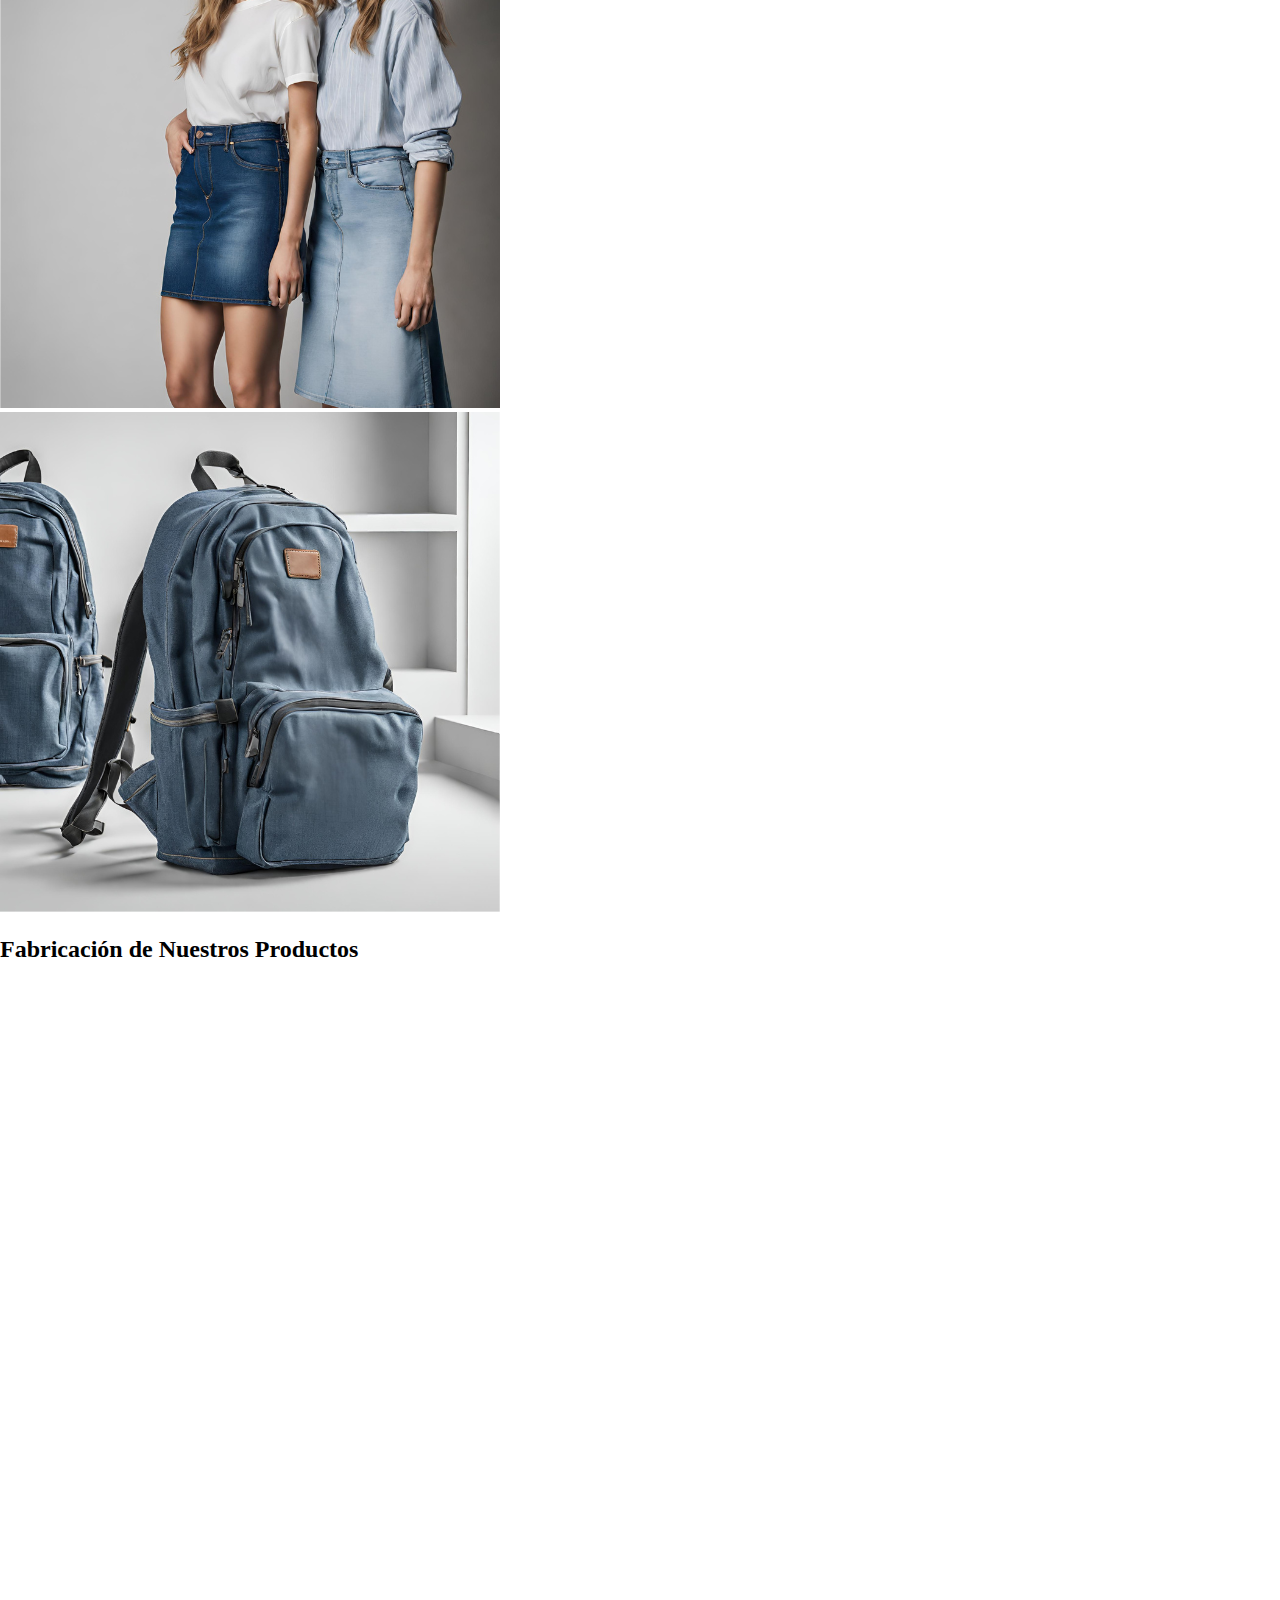
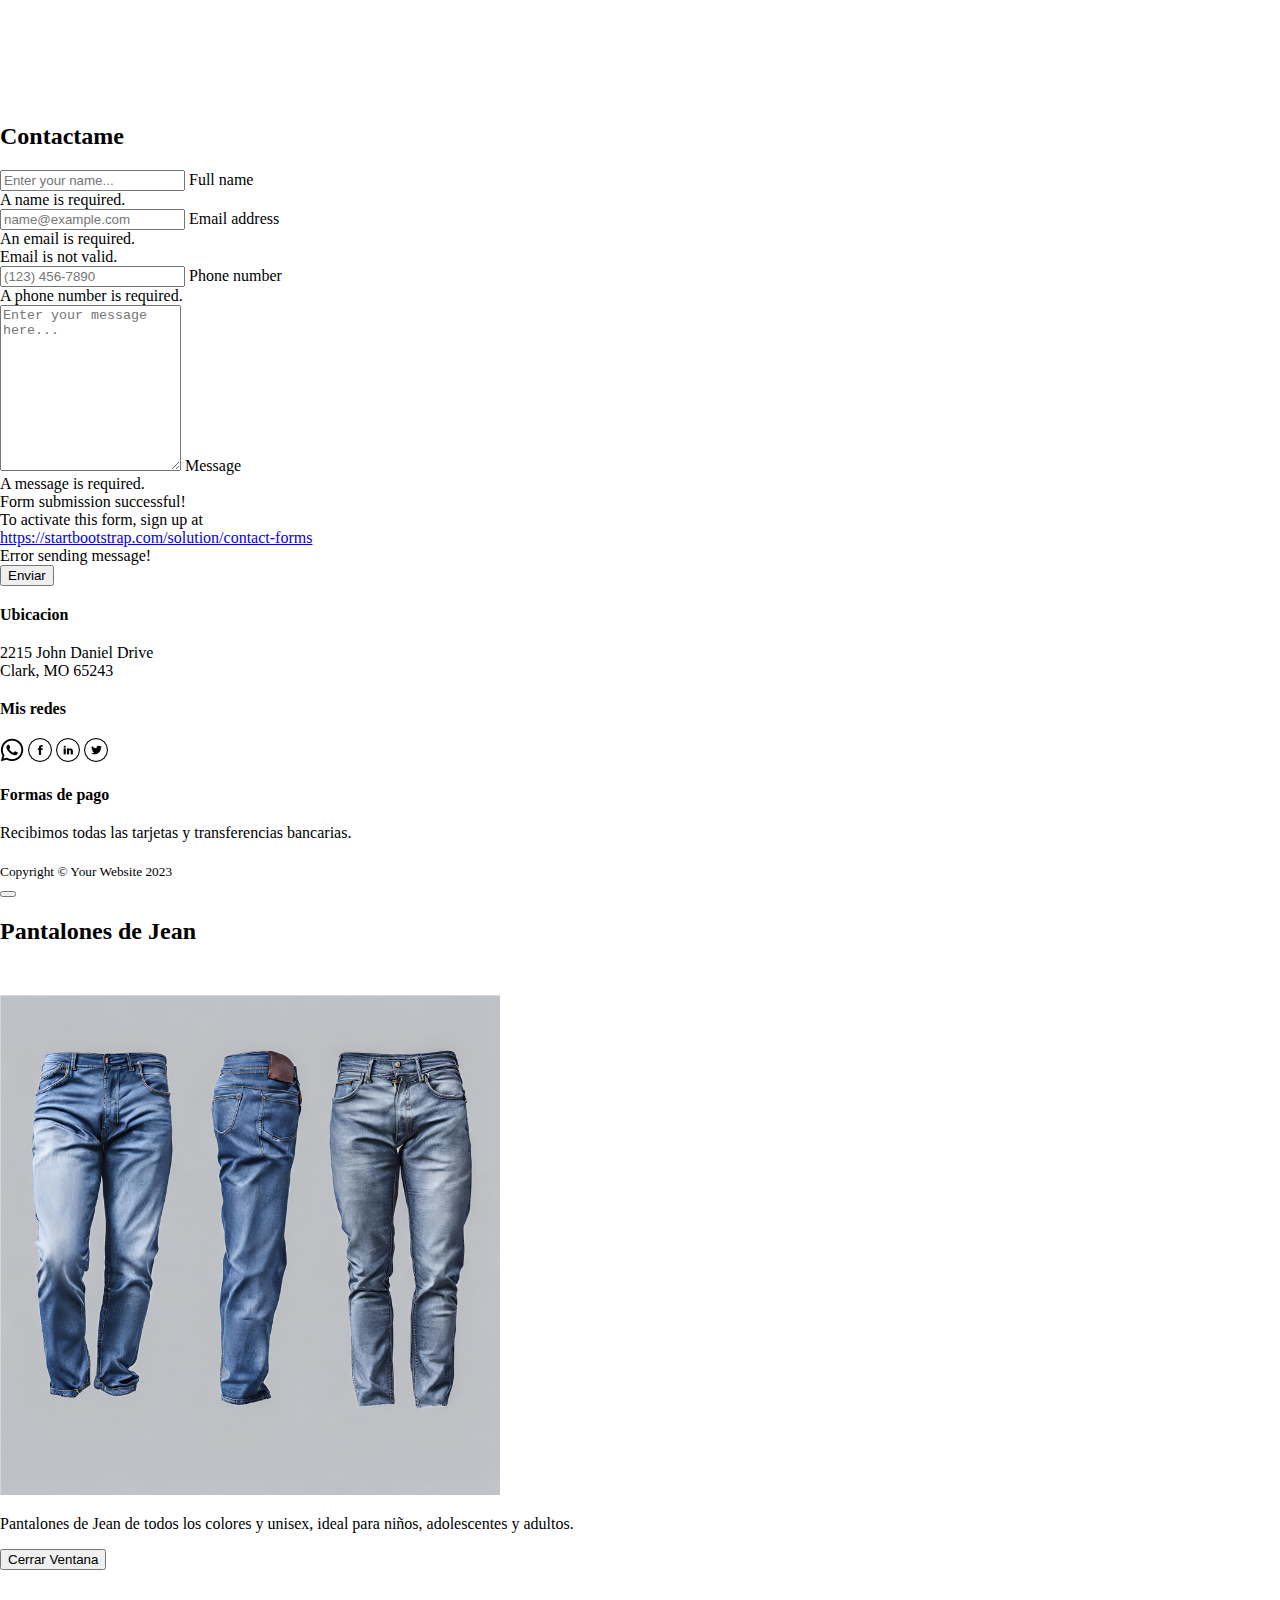
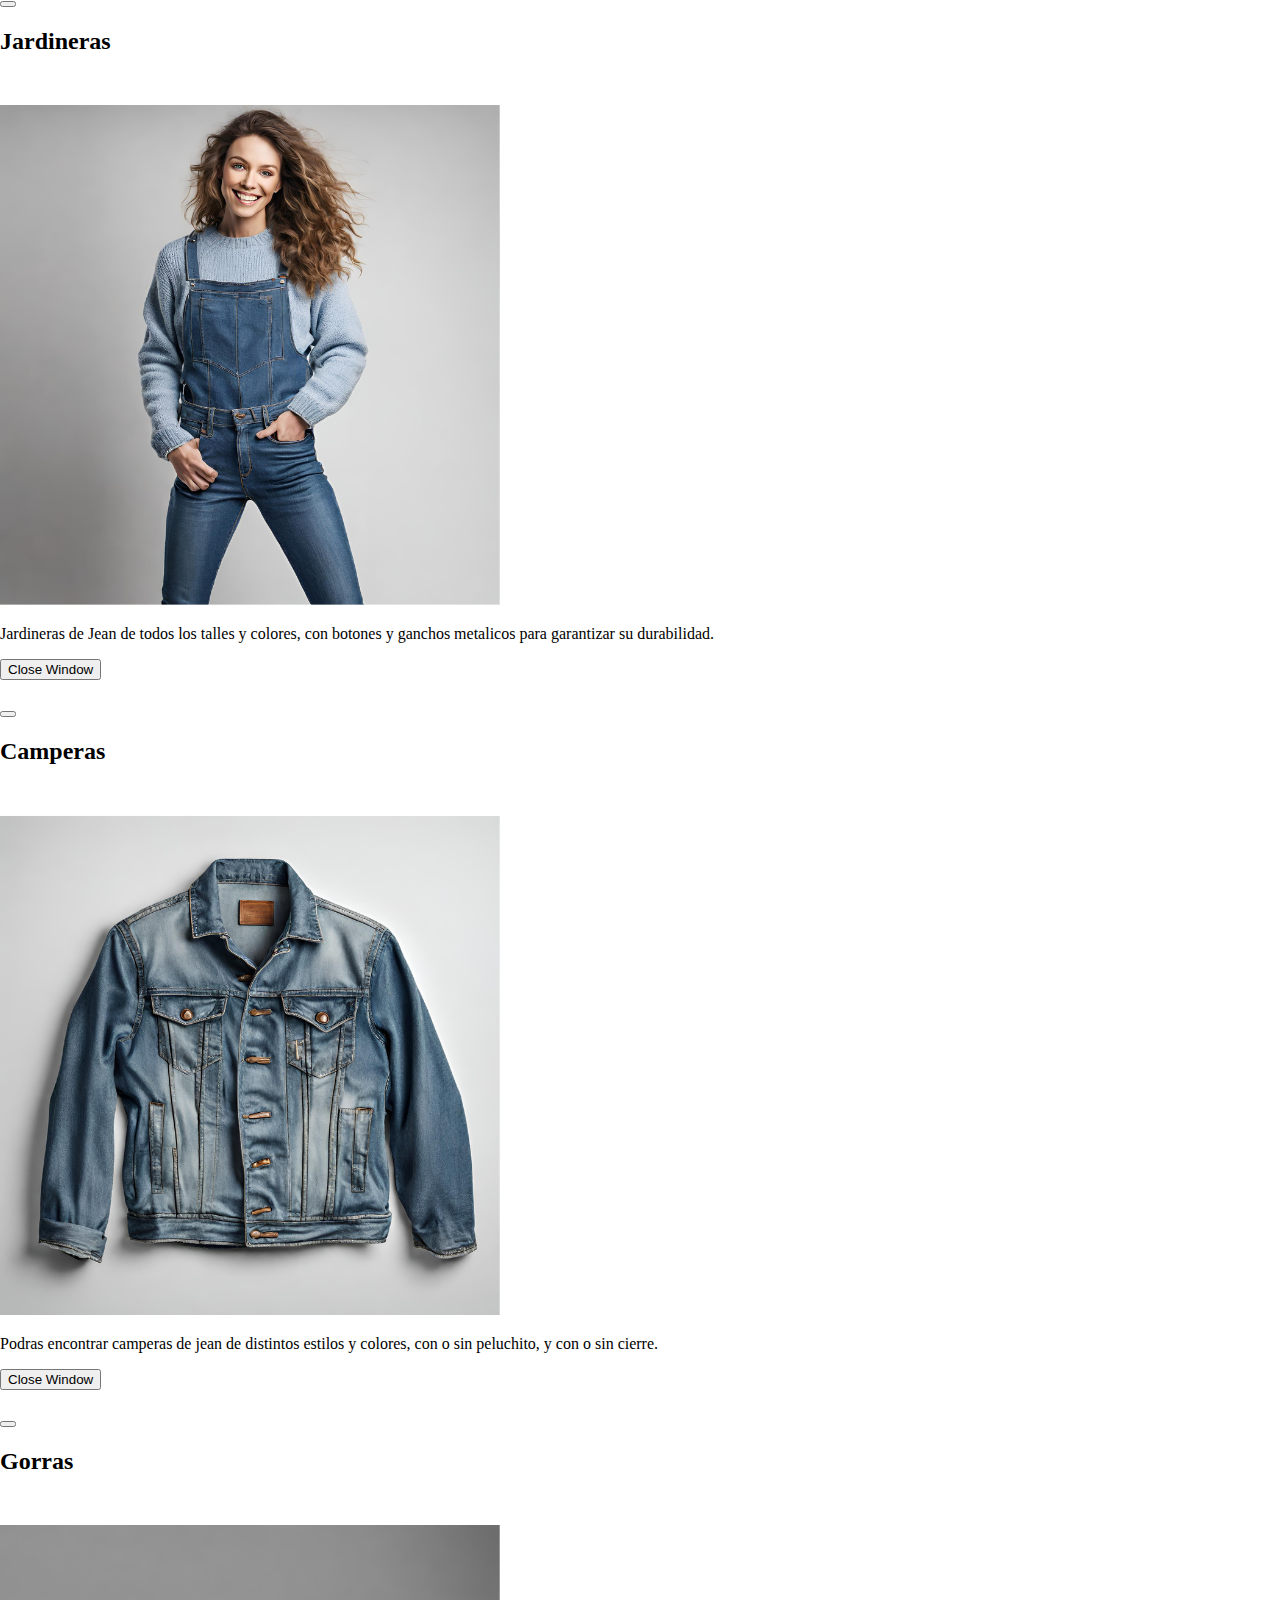
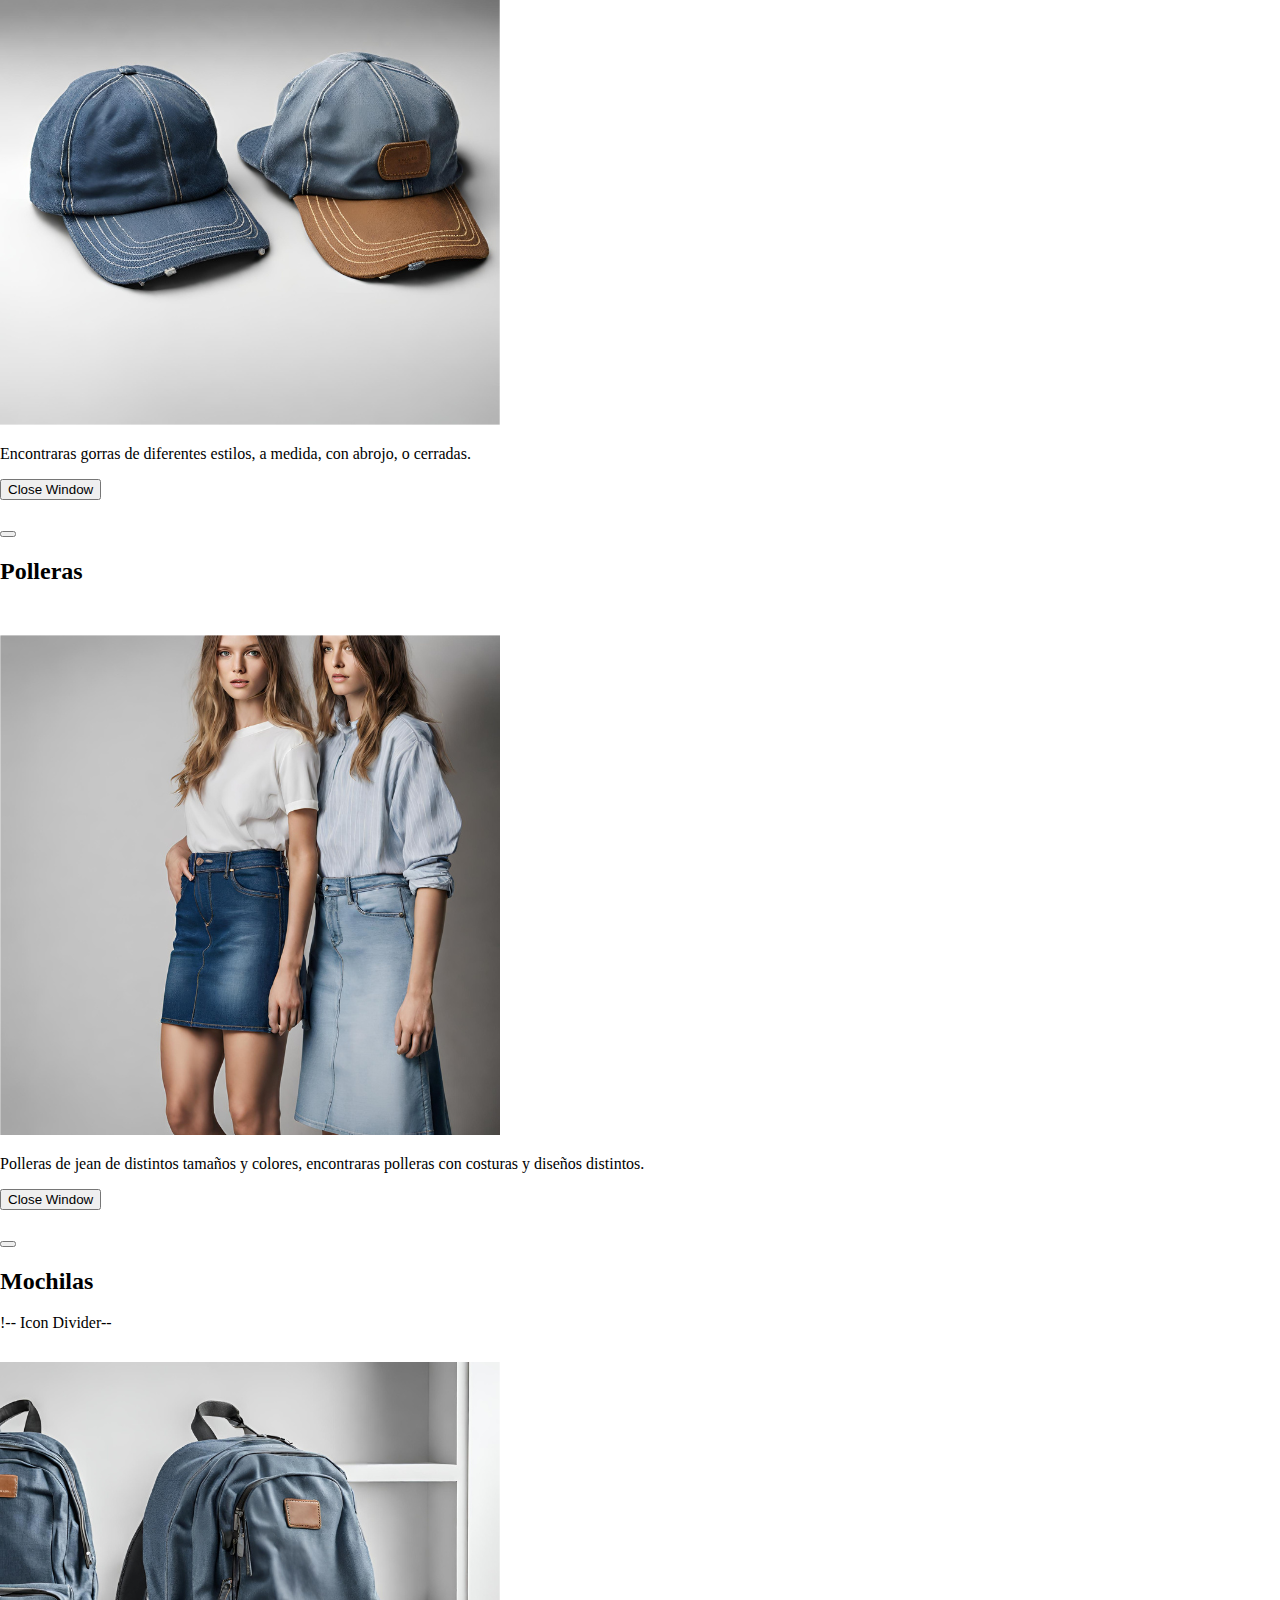
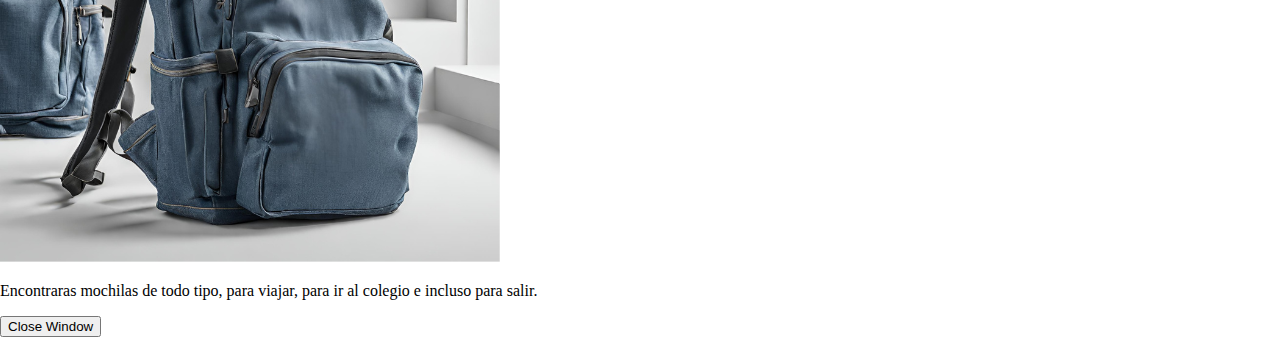
==== commit 412f8e5e: "cambio" ====
--- a/index.html
+++ b/index.html
@@ -13,6 +13,7 @@
     <!-- Navigation-->
     <nav class="navbar navbar-expand-lg bg-light text-uppercase fixed-top" id="mainNav">
       <div class="container">
+          <!-- <a class="navbar-brand" href="#page-top">All Jeans</a> -->
           <a class="navbar-brand" href="#page-top">All Jeans</a>
           <!-- bg- secondary bg-primary son los colores -->
           <button class="navbar-toggler text-uppercase font-weight-bold bg-black  text-white rounded" type="button" data-bs-toggle="collapse" data-bs-target="#navbarResponsive" aria-controls="navbarResponsive" aria-expanded="false" aria-label="Toggle navigation">
@@ -24,7 +25,7 @@
                   <li class="nav-item mx-0 mx-lg-1"><a class="nav-link py-3 px-0 px-lg-3 rounded" href="#inicio">Inicio</a></li>
                   <li class="nav-item mx-0 mx-lg-1"><a class="nav-link py-3 px-0 px-lg-3 rounded" href="#productos">Productos</a></li>
                   <li class="nav-item mx-0 mx-lg-1"><a class="nav-link py-3 px-0 px-lg-3 rounded" href="#contact">Contactame</a></li>
-                  <li class="nav-item mx-0 mx-lg-1"><a class="nav-link py-3 px-0 px-lg-3 rounded" href="tienda/tienda.html">Tienda</a></li>
+                  <li class="nav-item mx-0 mx-lg-1"><a class="nav-link py-3 px-0 px-lg-3 rounded" href="tienda.html">Tienda</a></li>
 
               </ul>
           </div>
@@ -197,7 +198,7 @@
                     <div class="col-lg-4">
                         <h4 class="text-uppercase mb-4">Formas de pago</h4>
                         <p class="lead mb-0">
-                            Recibimos todas las terjetas y transferencias bancarias. 
+                            Recibimos todas las tarjetas y transferencias bancarias. 
                         </p>
                     </div>
                 </div>
--- a/style.css
+++ b/style.css
@@ -14,14 +14,22 @@
       align-items: center;
       justify-content: center;
   }
-        
+
   .text {
       font-size: 1.4rem;
       text-align: center;
       color: rgb(255, 255, 255);
       
   }
-
+  .text h1{
+    font-family:Georgia, 'Times New Roman', Times, serif;
+  }
+  .text p{
+    font-family: 'Times New Roman', Times, serif;
+  }
+.page-section-heading{
+    font-family:Georgia, 'Times New Roman', Times, serif;
+}
 .page-section-heading{
     margin: 20px 0px;
 }
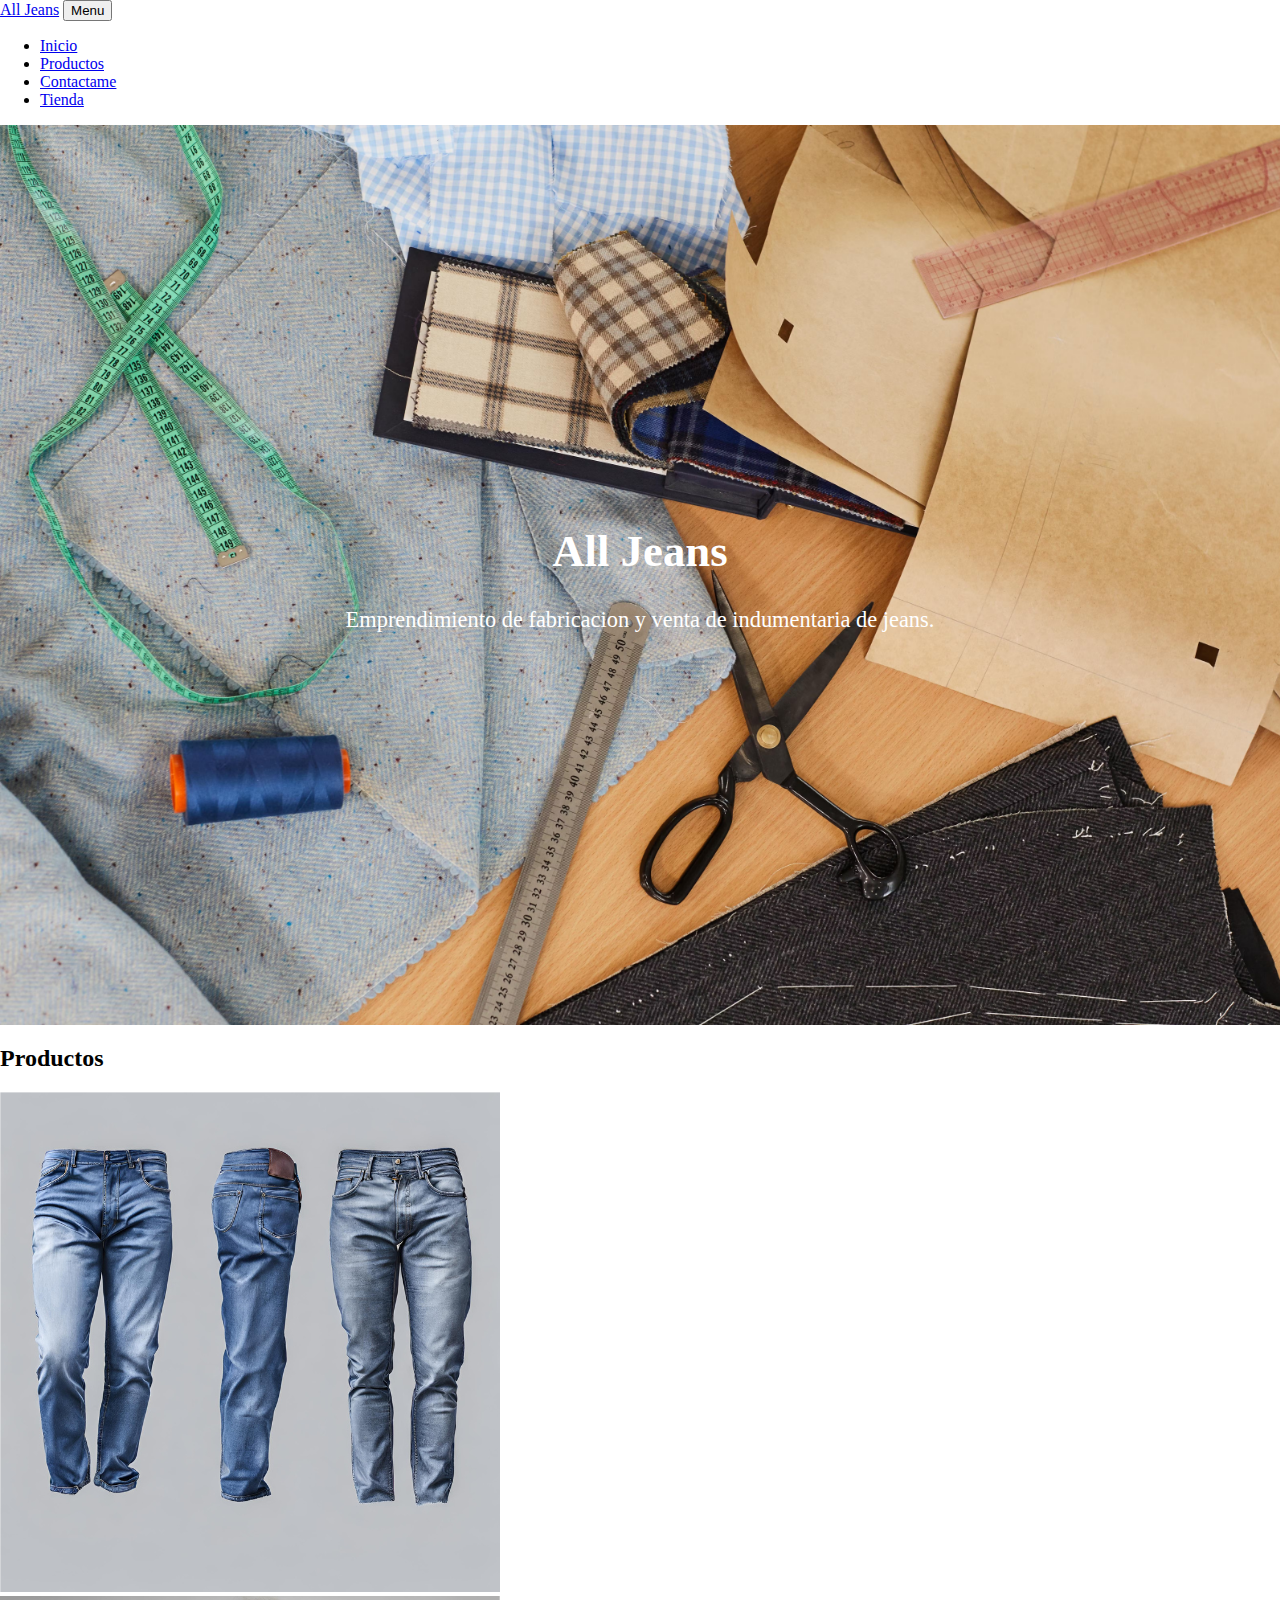
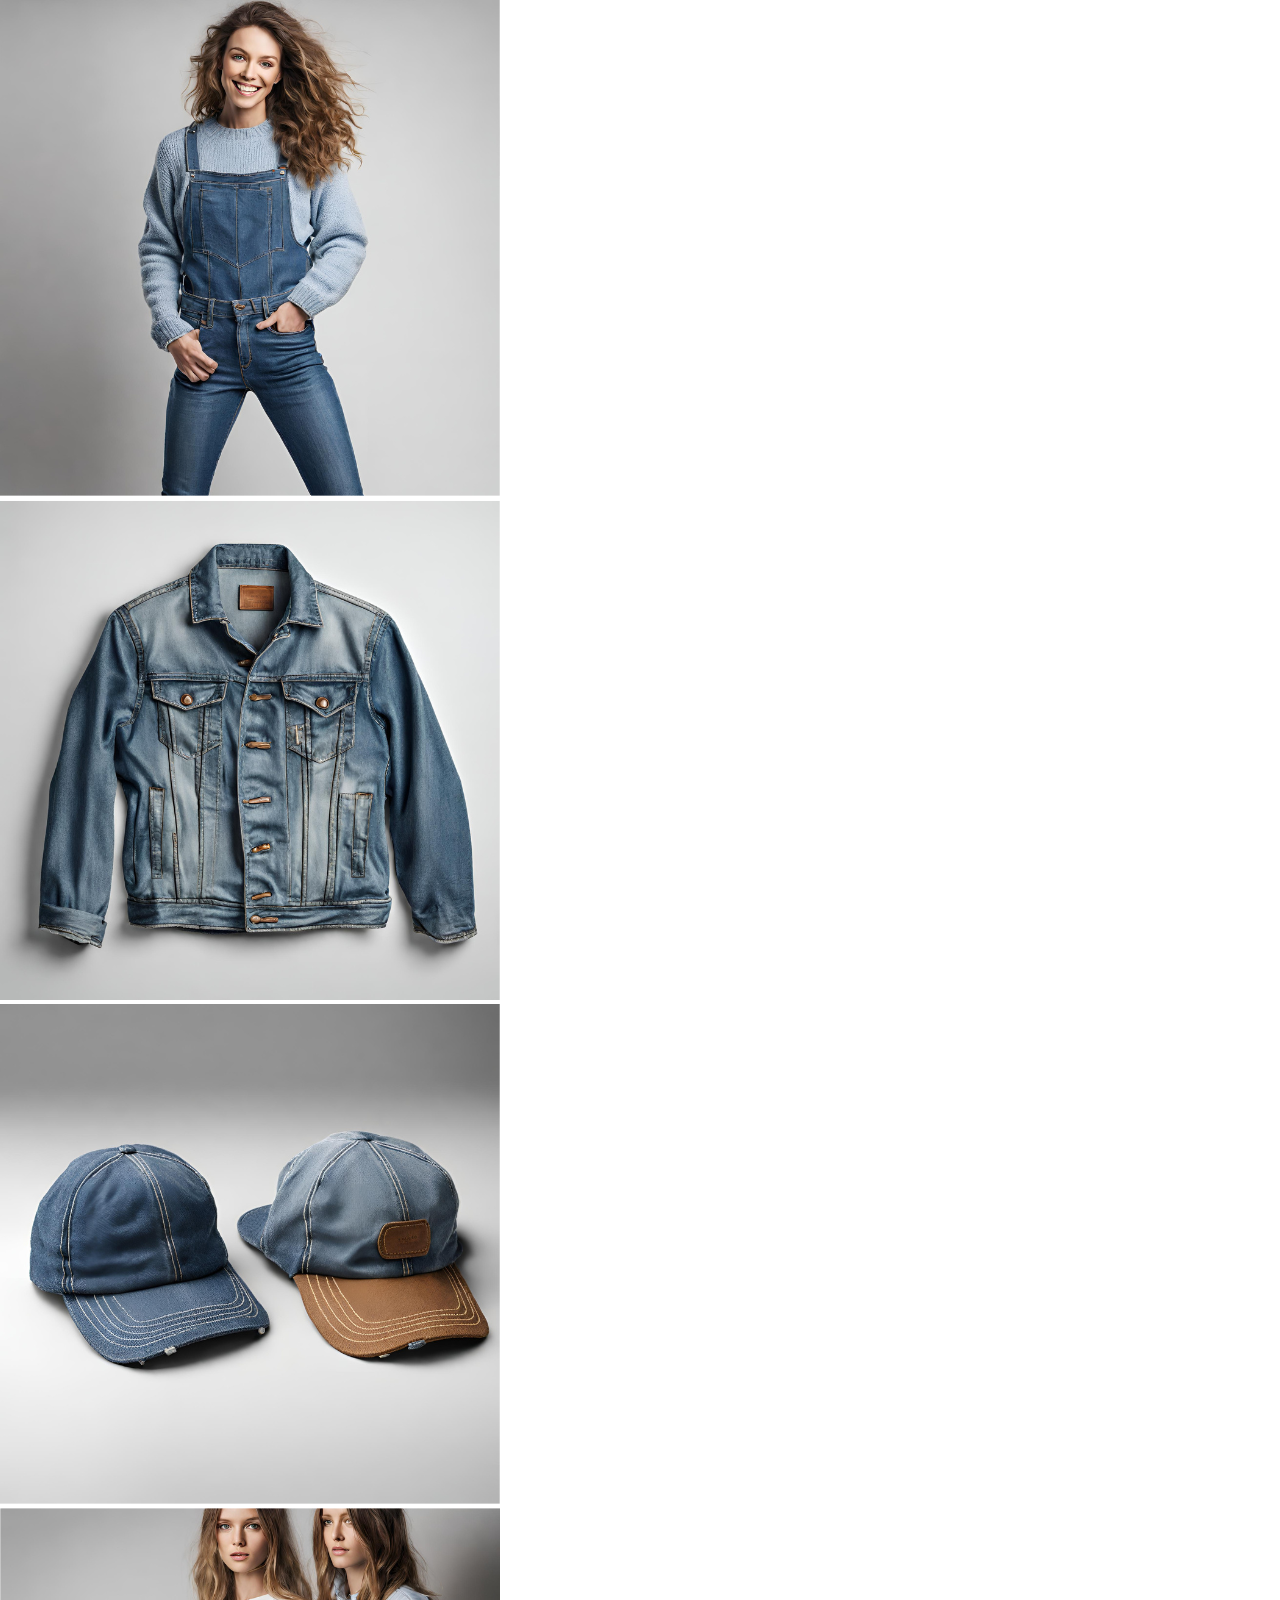
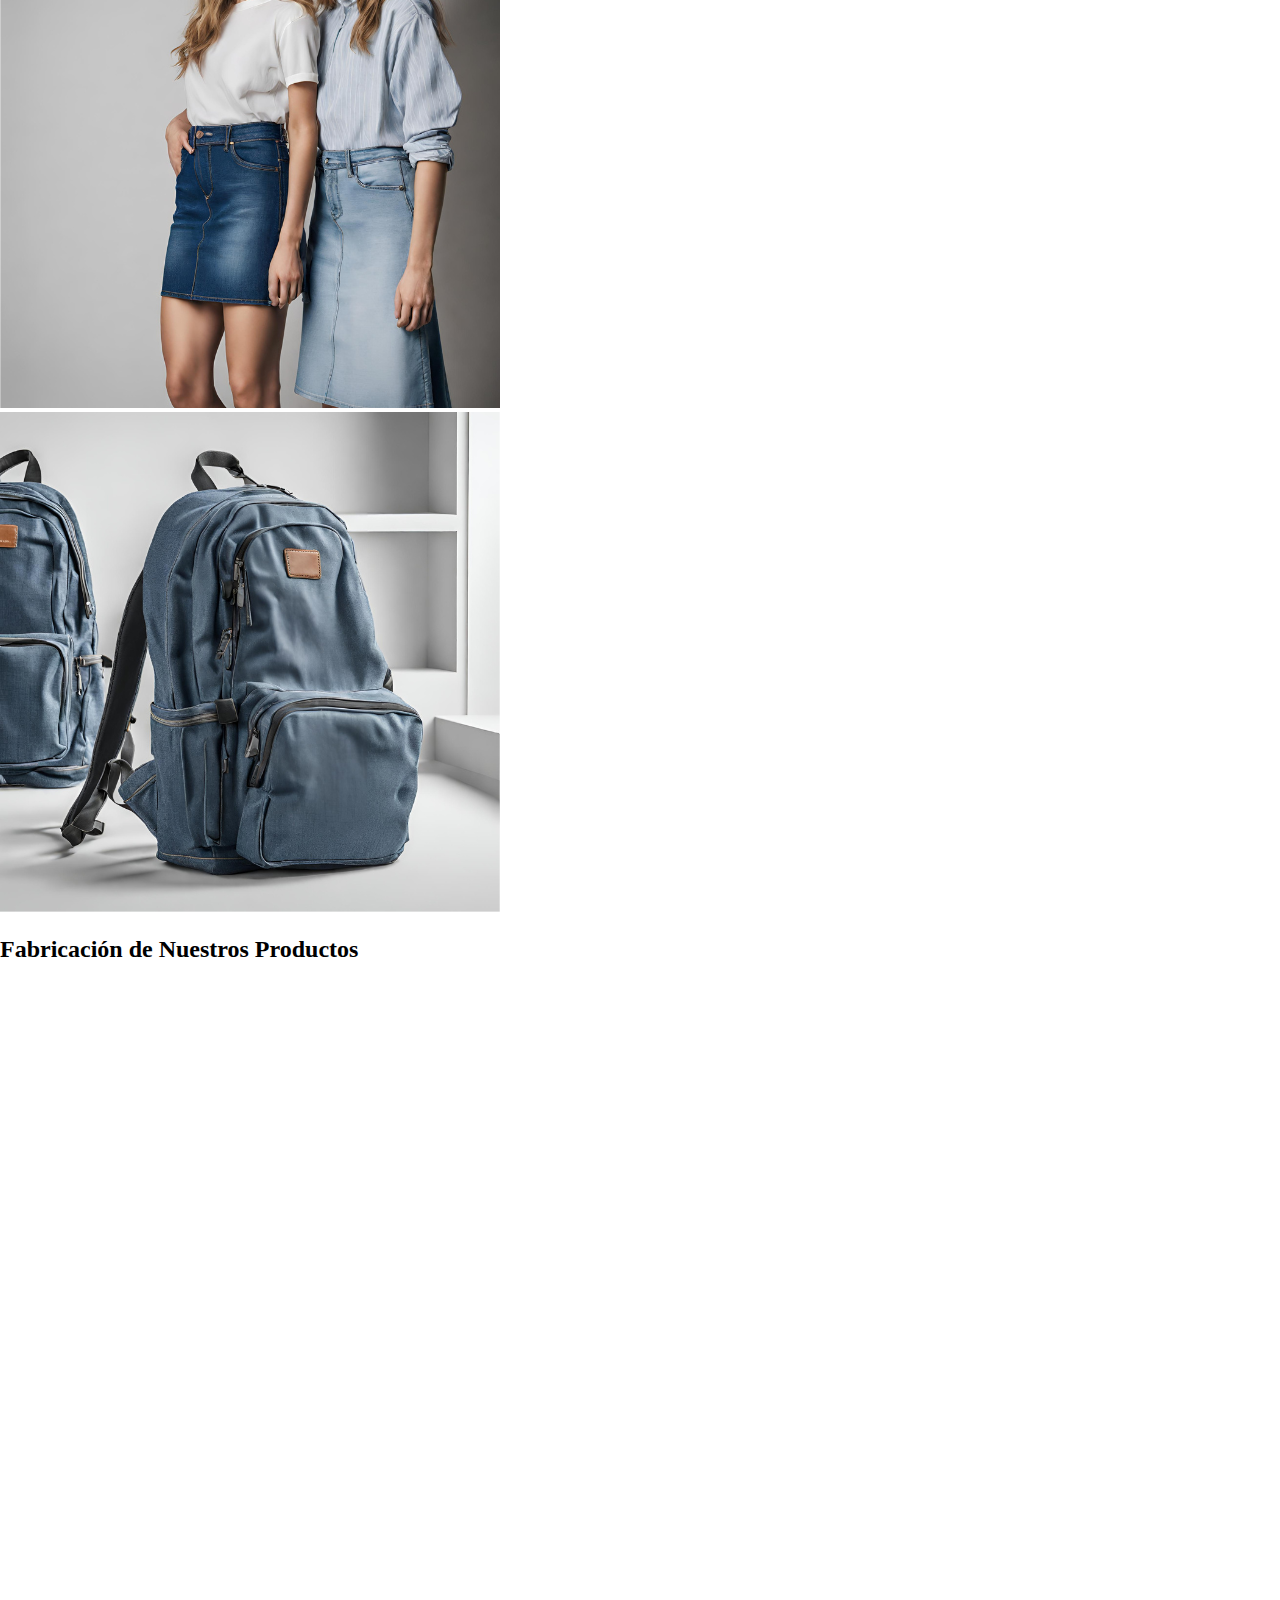
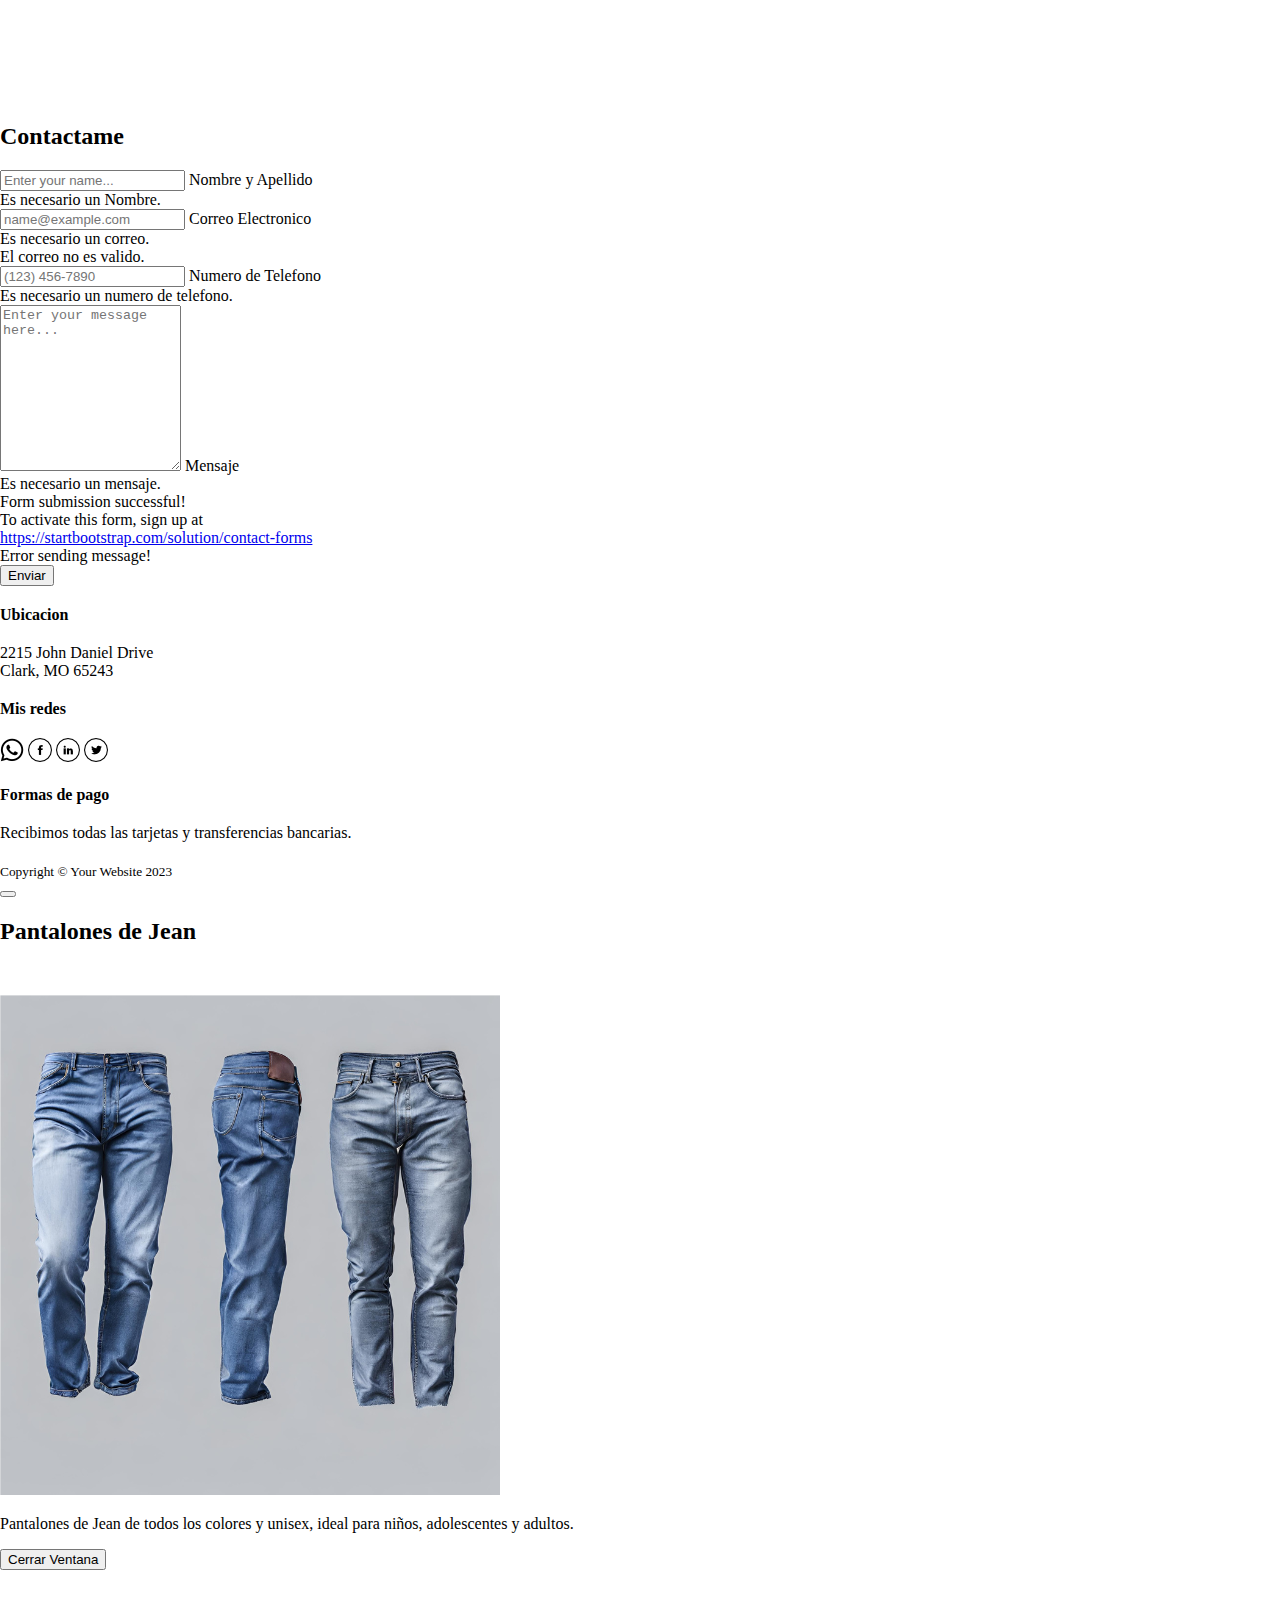
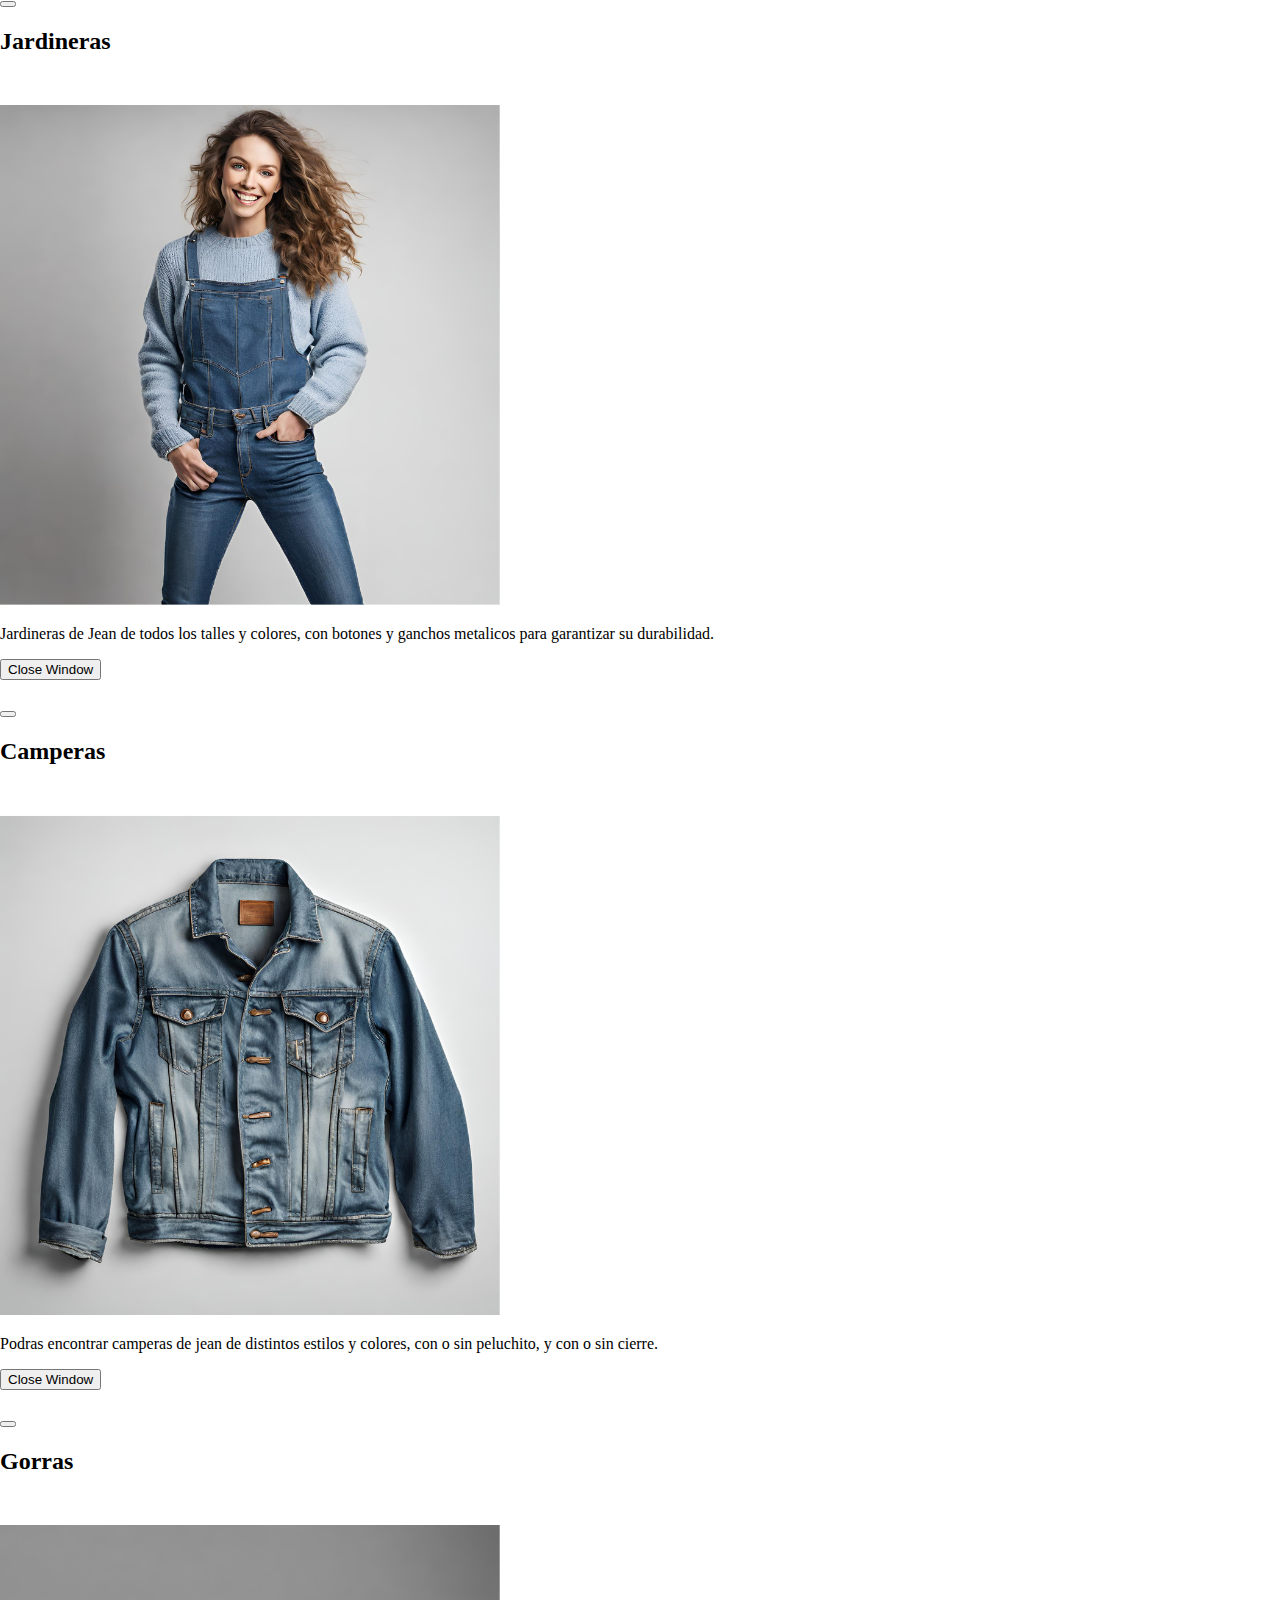
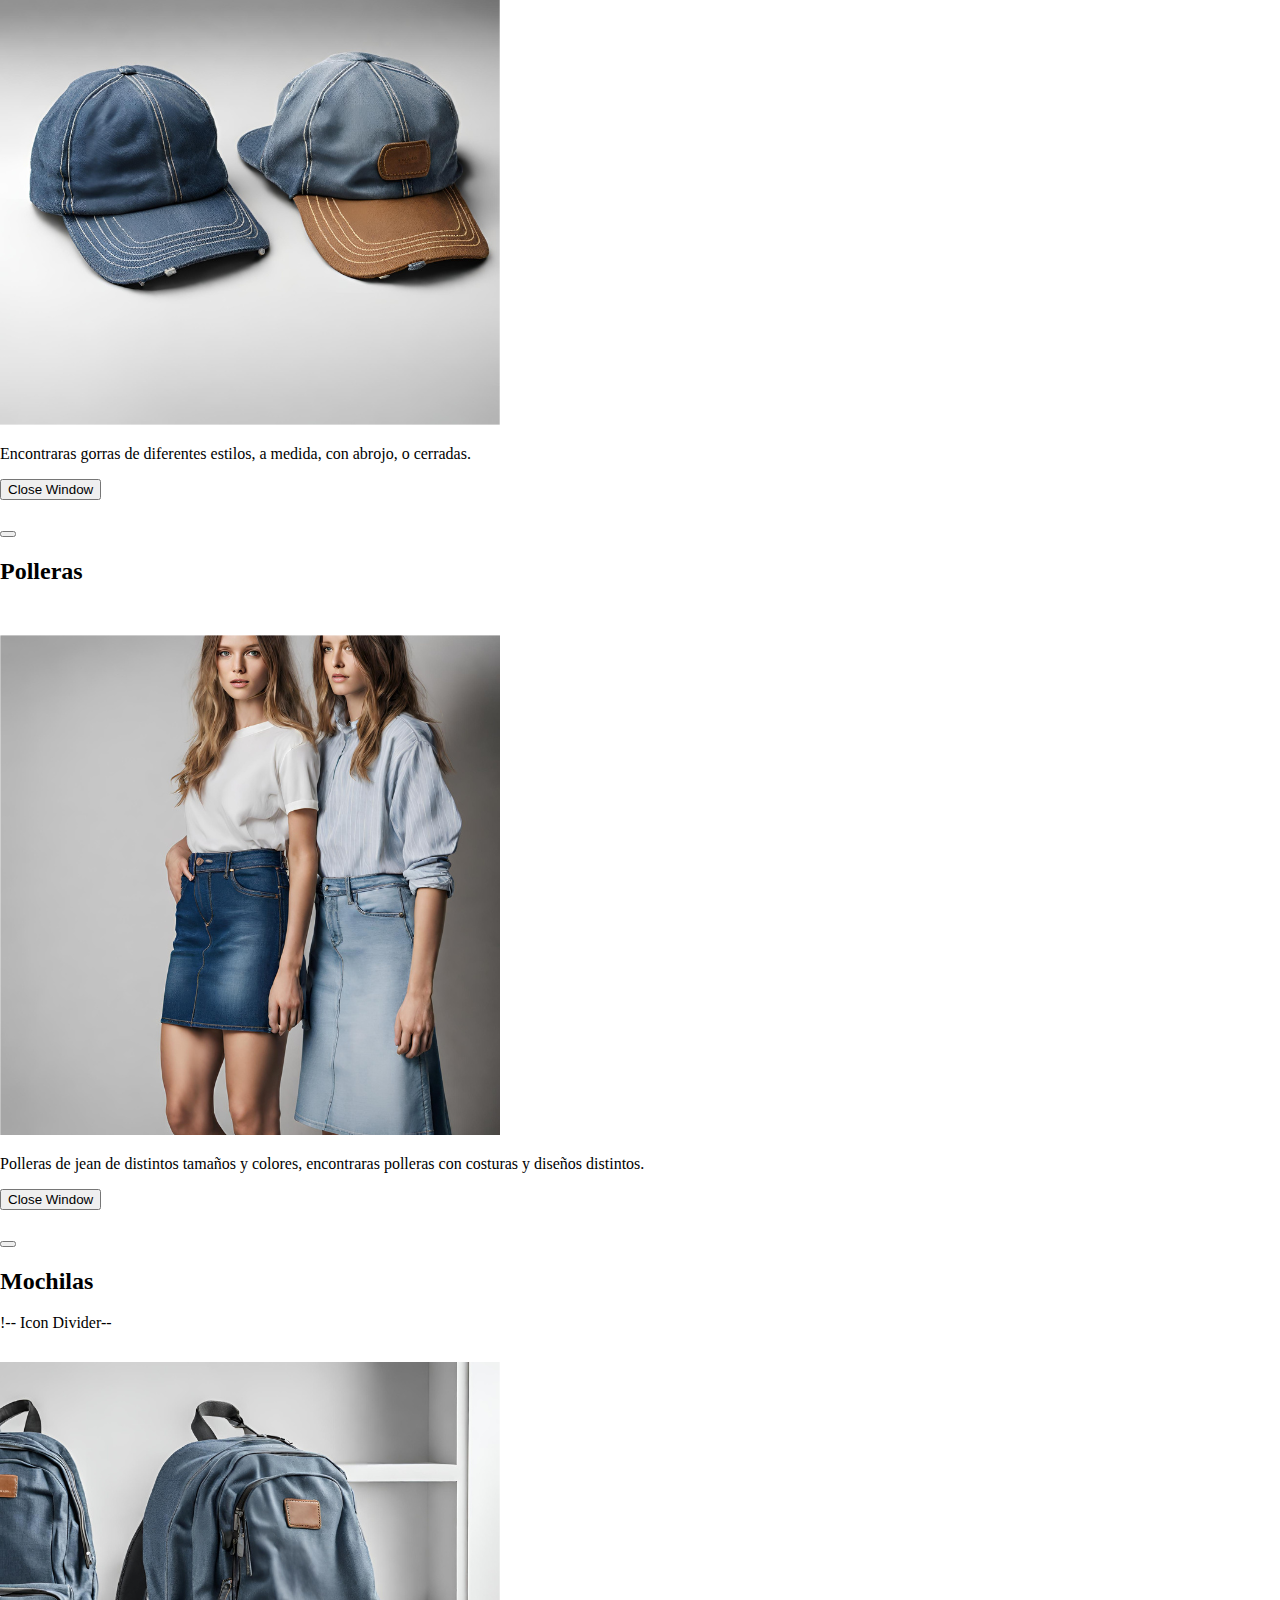
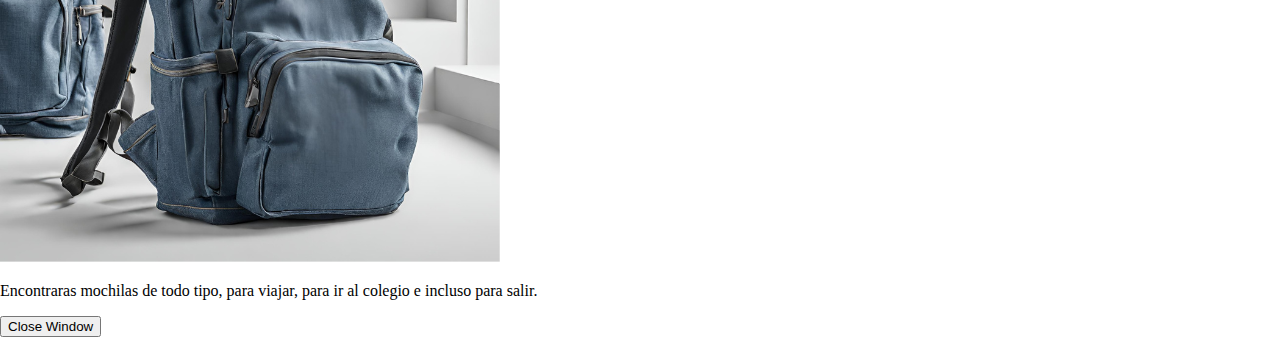
==== commit e76ca7e8: "cambios" ====
--- a/index.html
+++ b/index.html
@@ -133,27 +133,27 @@
                     <!-- Name input-->
                     <div class="form-floating mb-3">
                         <input class="form-control" id="name" type="text" placeholder="Enter your name..." data-sb-validations="required" />
-                        <label for="name">Full name</label>
-                        <div class="invalid-feedback" data-sb-feedback="name:required">A name is required.</div>
+                        <label for="name">Nombre y Apellido</label>
+                        <div class="invalid-feedback" data-sb-feedback="name:required">Es necesario un Nombre.</div>
                     </div>
                     <!-- Email address input-->
                     <div class="form-floating mb-3">
                         <input class="form-control" id="email" type="email" placeholder="name@example.com" data-sb-validations="required,email" />
-                        <label for="email">Email address</label>
-                        <div class="invalid-feedback" data-sb-feedback="email:required">An email is required.</div>
-                        <div class="invalid-feedback" data-sb-feedback="email:email">Email is not valid.</div>
+                        <label for="email">Correo Electronico</label>
+                        <div class="invalid-feedback" data-sb-feedback="email:required">Es necesario un correo.</div>
+                        <div class="invalid-feedback" data-sb-feedback="email:email">El correo no es valido.</div>
                     </div>
                     <!-- Phone number input-->
                     <div class="form-floating mb-3">
                         <input class="form-control" id="phone" type="tel" placeholder="(123) 456-7890" data-sb-validations="required" />
-                        <label for="phone">Phone number</label>
-                        <div class="invalid-feedback" data-sb-feedback="phone:required">A phone number is required.</div>
+                        <label for="phone">Numero de Telefono</label>
+                        <div class="invalid-feedback" data-sb-feedback="phone:required">Es necesario un numero de telefono.</div>
                     </div>
                     <!-- Message input-->
                     <div class="form-floating mb-3">
                         <textarea class="form-control" id="message" type="text" placeholder="Enter your message here..." style="height: 10rem" data-sb-validations="required"></textarea>
-                        <label for="message">Message</label>
-                        <div class="invalid-feedback" data-sb-feedback="message:required">A message is required.</div>
+                        <label for="message">Mensaje</label>
+                        <div class="invalid-feedback" data-sb-feedback="message:required">Es necesario un mensaje.</div>
                     </div>
             
                     <div class="d-none" id="submitSuccessMessage">
